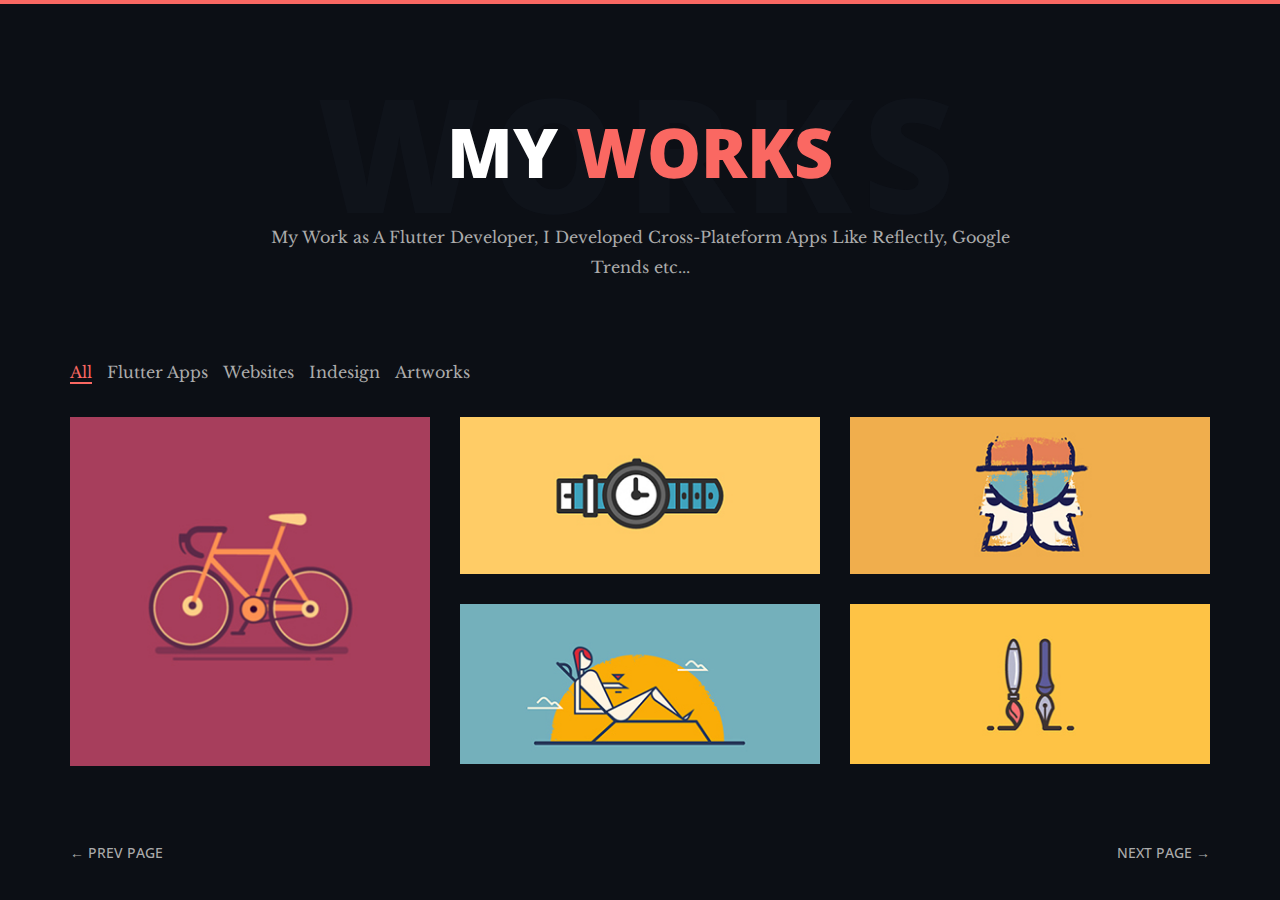
==== works.html @ e69637b8 "First Commit" ====
<!DOCTYPE html>
<html class="no-js" lang="">
  <head>
    <!-- meta charset -->
    <meta charset="utf-8" />
    <!-- site title -->
    <title>Huzaifa Kathi Portfolio</title>
    <!-- meta description -->
    <meta name="description" content="" />
    <!-- mobile viwport meta -->
    <meta name="viewport" content="width=device-width, initial-scale=1" />
    <!-- fevicon -->
    <link rel="shortcut icon" type="image/x-icon" href="favicon.ico" />

    <!-- ================================
        CSS Files
        ================================= -->
    <link
      href="https://fonts.googleapis.com/css?family=Libre+Baskerville:400,400i|Open+Sans:400,600,700,800"
      rel="stylesheet"
    />
    <link rel="stylesheet" href="css/themefisher-fonts.min.css" />
    <link rel="stylesheet" href="css/owl.carousel.min.css" />
    <link rel="stylesheet" href="css/bootstrap.min.css" />
    <link rel="stylesheet" href="css/main.css" />
    <link rel="stylesheet" href="css/dark.css" />
    <link id="color-changer" rel="stylesheet" href="css/colors/color-0.css" />
  </head>

  <body class="dark">
    <div class="preloader">
      <div class="loading-mask"></div>
      <div class="loading-mask"></div>
      <div class="loading-mask"></div>
      <div class="loading-mask"></div>
      <div class="loading-mask"></div>
    </div>

    <div class="preview-wrapper">
      <div class="switcher-body">
        <h4>Choose Color:</h4>
        <ul class="color-options list-none">
          <li class="c0" data-color="color-0" title="Default">Default</li>
          <li class="c1" data-color="color-1" title="Red">Red</li>
          <li class="c2" data-color="color-2" title="Green">Green</li>
          <li class="c3" data-color="color-3" title="Blue">Blue</li>
        </ul>
      </div>
    </div>

    <main class="site-wrapper">
      <div class="pt-table">
        <div class="pt-tablecell page-works relative">
          <!-- .close -->

          <!-- /.close -->

          <div class="container">
            <div class="row">
              <div
                class="
                  col-xs-12 col-md-offset-1 col-md-10 col-lg-offset-2 col-lg-8
                "
              >
                <div class="page-title text-center">
                  <h2>
                    My <span class="primary">works</span>
                    <span class="title-bg">works</span>
                  </h2>
                  <p>
                    My Work as A Flutter Developer, I Developed Cross-Plateform
                    Apps Like Reflectly, Google Trends etc...
                  </p>
                </div>
              </div>
            </div>
            <!-- /.row -->

            <div class="row">
              <div class="col-xs-12">
                <ul class="filter list-inline">
                  <li><a href="#" class="active" data-filter="*">All</a></li>
                  <li><a href="#" data-filter=".Photoshop">Flutter Apps</a></li>
                  <li>
                    <a href="#" data-filter=".Illustrator">Websites</a>
                  </li>
                  <li><a href="#" data-filter=".Indesign">Indesign</a></li>
                  <li><a href="#" data-filter=".Artworks">Artworks</a></li>
                </ul>
              </div>
            </div>

            <div class="row isotope-gutter">
              <div class="col-xs-12 col-sm-6 col-md-4 Photoshop Illustrator">
                <figure class="works-item">
                  <img src="img/works/1.jpg" alt="" />
                  <div class="overlay"></div>
                  <figcaption class="works-inner">
                    <h4>Project Name</h4>
                    <p>Illustration, Digital Art</p>
                  </figcaption>
                </figure>
              </div>
              <div class="col-xs-12 col-sm-6 col-md-4 Illustrator">
                <figure class="works-item">
                  <img src="img/works/2.jpg" alt="" />
                  <div class="overlay"></div>
                  <figcaption class="works-inner">
                    <h4>Project Name</h4>
                    <p>Illustration, Digital Art</p>
                  </figcaption>
                </figure>
              </div>
              <div class="col-xs-12 col-sm-6 col-md-4 Indesign Photoshop">
                <figure class="works-item">
                  <img src="img/works/3.jpg" alt="" />
                  <div class="overlay"></div>
                  <figcaption class="works-inner">
                    <h4>Project Name</h4>
                    <p>Illustration, Digital Art</p>
                  </figcaption>
                </figure>
              </div>
              <div class="col-xs-12 col-sm-6 col-md-4 Artworks Illustrator">
                <figure class="works-item">
                  <img src="img/works/4.jpg" alt="" />
                  <div class="overlay"></div>
                  <figcaption class="works-inner">
                    <h4>Project Name</h4>
                    <p>Illustration, Digital Art</p>
                  </figcaption>
                </figure>
              </div>
              <div class="col-xs-12 col-sm-6 col-md-4 Photoshop">
                <figure class="works-item">
                  <img src="img/works/5.jpg" alt="" />
                  <div class="overlay"></div>
                  <figcaption class="works-inner">
                    <h4>Project Name</h4>
                    <p>Illustration, Digital Art</p>
                  </figcaption>
                </figure>
              </div>
            </div>
            <!-- /.row -->
          </div>
          <!-- /.container -->

          <nav class="page-nav clear">
            <div class="container">
              <div class="flex flex-middle space-between">
                <span class="prev-page"
                  ><a href="resume.html" class="link">&larr; Prev Page</a></span
                >

                <span class="next-page"
                  ><a href="team.html" class="link"
                    >Next Page &rarr;</a
                  ></span
                >
              </div>
            </div>
            <!-- /.page-nav -->
          </nav>
          <!-- /.container -->
        </div>
        <!-- /.pt-tablecell -->
      </div>
      <!-- /.pt-table -->
    </main>
    <!-- /.site-wrapper -->

    <!-- ================================
        JavaScript Libraries
        ================================= -->
    <script src="js/vendor/jquery-2.2.4.min.js"></script>
    <script src="js/vendor/bootstrap.min.js"></script>
    <script src="js/jquery.easing.min.js"></script>
    <script src="js/isotope.pkgd.min.js"></script>
    <script src="js/jquery.nicescroll.min.js"></script>
    <script src="js/owl.carousel.min.js"></script>
    <script src="js/jquery-validation.min.js"></script>
    <script src="js/form.min.js"></script>
    <script src="js/main.js"></script>
  </body>
</html>
---- css/themefisher-fonts.min.css ----
@font-face {
  font-family: 'themefisher-font';
  src:  url('../fonts/themefisher-font.eot?ug5hnh');
  src:  url('../fonts/themefisher-font.eot?ug5hnh#iefix') format('embedded-opentype'),
    url('../fonts/themefisher-font.ttf?ug5hnh') format('truetype'),
    url('../fonts/themefisher-font.woff?ug5hnh') format('woff'),
    url('../fonts/themefisher-font.svg?ug5hnh#themefisher-font') format('svg');
  font-weight: normal;
  font-style: normal;
}

[class^="tf-"], [class*=" tf-"] {
  /* use !important to prevent issues with browser extensions that change fonts */
  font-family: 'themefisher-font' !important;
  speak: none;
  font-style: normal;
  font-weight: normal;
  font-variant: normal;
  text-transform: none;
  line-height: 1;

  /* Better Font Rendering =========== */
  -webkit-font-smoothing: antialiased;
  -moz-osx-font-smoothing: grayscale;
}

.tf-ion-alert-circled:before {
  content: "\f100";
}
.tf-ion-alert:before {
  content: "\f101";
}
.tf-ion-android-add-circle:before {
  content: "\f359";
}
.tf-ion-android-add:before {
  content: "\f2c7";
}
.tf-ion-android-alarm-clock:before {
  content: "\f35a";
}
.tf-ion-android-alert:before {
  content: "\f35b";
}
.tf-ion-android-apps:before {
  content: "\f35c";
}
.tf-ion-android-archive:before {
  content: "\f2c9";
}
.tf-ion-android-arrow-back:before {
  content: "\f2ca";
}
.tf-ion-android-arrow-down:before {
  content: "\f35d";
}
.tf-ion-android-arrow-dropdown-circle:before {
  content: "\f35e";
}
.tf-ion-android-arrow-dropdown:before {
  content: "\f35f";
}
.tf-ion-android-arrow-dropleft-circle:before {
  content: "\f360";
}
.tf-ion-android-arrow-dropleft:before {
  content: "\f361";
}
.tf-ion-android-arrow-dropright-circle:before {
  content: "\f362";
}
.tf-ion-android-arrow-dropright:before {
  content: "\f363";
}
.tf-ion-android-arrow-dropup-circle:before {
  content: "\f364";
}
.tf-ion-android-arrow-dropup:before {
  content: "\f365";
}
.tf-ion-android-arrow-forward:before {
  content: "\f30f";
}
.tf-ion-android-arrow-up:before {
  content: "\f366";
}
.tf-ion-android-attach:before {
  content: "\f367";
}
.tf-ion-android-bar:before {
  content: "\f368";
}
.tf-ion-android-bicycle:before {
  content: "\f369";
}
.tf-ion-android-boat:before {
  content: "\f36a";
}
.tf-ion-android-bookmark:before {
  content: "\f36b";
}
.tf-ion-android-bulb:before {
  content: "\f36c";
}
.tf-ion-android-bus:before {
  content: "\f36d";
}
.tf-ion-android-calendar:before {
  content: "\f2d1";
}
.tf-ion-android-call:before {
  content: "\f2d2";
}
.tf-ion-android-camera:before {
  content: "\f2d3";
}
.tf-ion-android-cancel:before {
  content: "\f36e";
}
.tf-ion-android-car:before {
  content: "\f36f";
}
.tf-ion-android-cart:before {
  content: "\f370";
}
.tf-ion-android-chat:before {
  content: "\f2d4";
}
.tf-ion-android-checkbox-blank:before {
  content: "\f371";
}
.tf-ion-android-checkbox-outline-blank:before {
  content: "\f372";
}
.tf-ion-android-checkbox-outline:before {
  content: "\f373";
}
.tf-ion-android-checkbox:before {
  content: "\f374";
}
.tf-ion-android-checkmark-circle:before {
  content: "\f375";
}
.tf-ion-android-clipboard:before {
  content: "\f376";
}
.tf-ion-android-close:before {
  content: "\f2d7";
}
.tf-ion-android-cloud-circle:before {
  content: "\f377";
}
.tf-ion-android-cloud-done:before {
  content: "\f378";
}
.tf-ion-android-cloud-outline:before {
  content: "\f379";
}
.tf-ion-android-cloud:before {
  content: "\f37a";
}
.tf-ion-android-color-palette:before {
  content: "\f37b";
}
.tf-ion-android-compass:before {
  content: "\f37c";
}
.tf-ion-android-contact:before {
  content: "\f2d8";
}
.tf-ion-android-contacts:before {
  content: "\f2d9";
}
.tf-ion-android-contract:before {
  content: "\f37d";
}
.tf-ion-android-create:before {
  content: "\f37e";
}
.tf-ion-android-delete:before {
  content: "\f37f";
}
.tf-ion-android-desktop:before {
  content: "\f380";
}
.tf-ion-android-document:before {
  content: "\f381";
}
.tf-ion-android-done-all:before {
  content: "\f382";
}
.tf-ion-android-done:before {
  content: "\f383";
}
.tf-ion-android-download:before {
  content: "\f2dd";
}
.tf-ion-android-drafts:before {
  content: "\f384";
}
.tf-ion-android-exit:before {
  content: "\f385";
}
.tf-ion-android-expand:before {
  content: "\f386";
}
.tf-ion-android-favorite-outline:before {
  content: "\f387";
}
.tf-ion-android-favorite:before {
  content: "\f388";
}
.tf-ion-android-film:before {
  content: "\f389";
}
.tf-ion-android-folder-open:before {
  content: "\f38a";
}
.tf-ion-android-folder:before {
  content: "\f2e0";
}
.tf-ion-android-funnel:before {
  content: "\f38b";
}
.tf-ion-android-globe:before {
  content: "\f38c";
}
.tf-ion-android-hand:before {
  content: "\f2e3";
}
.tf-ion-android-hangout:before {
  content: "\f38d";
}
.tf-ion-android-happy:before {
  content: "\f38e";
}
.tf-ion-android-home:before {
  content: "\f38f";
}
.tf-ion-android-image:before {
  content: "\f2e4";
}
.tf-ion-android-laptop:before {
  content: "\f390";
}
.tf-ion-android-list:before {
  content: "\f391";
}
.tf-ion-android-locate:before {
  content: "\f2e9";
}
.tf-ion-android-lock:before {
  content: "\f392";
}
.tf-ion-android-mail:before {
  content: "\f2eb";
}
.tf-ion-android-map:before {
  content: "\f393";
}
.tf-ion-android-menu:before {
  content: "\f394";
}
.tf-ion-android-microphone-off:before {
  content: "\f395";
}
.tf-ion-android-microphone:before {
  content: "\f2ec";
}
.tf-ion-android-more-horizontal:before {
  content: "\f396";
}
.tf-ion-android-more-vertical:before {
  content: "\f397";
}
.tf-ion-android-navigate:before {
  content: "\f398";
}
.tf-ion-android-notifications-none:before {
  content: "\f399";
}
.tf-ion-android-notifications-off:before {
  content: "\f39a";
}
.tf-ion-android-notifications:before {
  content: "\f39b";
}
.tf-ion-android-open:before {
  content: "\f39c";
}
.tf-ion-android-options:before {
  content: "\f39d";
}
.tf-ion-android-people:before {
  content: "\f39e";
}
.tf-ion-android-person-add:before {
  content: "\f39f";
}
.tf-ion-android-person:before {
  content: "\f3a0";
}
.tf-ion-android-phone-landscape:before {
  content: "\f3a1";
}
.tf-ion-android-phone-portrait:before {
  content: "\f3a2";
}
.tf-ion-android-pin:before {
  content: "\f3a3";
}
.tf-ion-android-plane:before {
  content: "\f3a4";
}
.tf-ion-android-playstore:before {
  content: "\f2f0";
}
.tf-ion-android-print:before {
  content: "\f3a5";
}
.tf-ion-android-radio-button-off:before {
  content: "\f3a6";
}
.tf-ion-android-radio-button-on:before {
  content: "\f3a7";
}
.tf-ion-android-refresh:before {
  content: "\f3a8";
}
.tf-ion-android-remove-circle:before {
  content: "\f3a9";
}
.tf-ion-android-remove:before {
  content: "\f2f4";
}
.tf-ion-android-restaurant:before {
  content: "\f3aa";
}
.tf-ion-android-sad:before {
  content: "\f3ab";
}
.tf-ion-android-search:before {
  content: "\f2f5";
}
.tf-ion-android-send:before {
  content: "\f2f6";
}
.tf-ion-android-settings:before {
  content: "\f2f7";
}
.tf-ion-android-share-alt:before {
  content: "\f3ac";
}
.tf-ion-android-share:before {
  content: "\f2f8";
}
.tf-ion-android-star-half:before {
  content: "\f3ad";
}
.tf-ion-android-star-outline:before {
  content: "\f3ae";
}
.tf-ion-android-star:before {
  content: "\f2fc";
}
.tf-ion-android-stopwatch:before {
  content: "\f2fd";
}
.tf-ion-android-subway:before {
  content: "\f3af";
}
.tf-ion-android-sunny:before {
  content: "\f3b0";
}
.tf-ion-android-sync:before {
  content: "\f3b1";
}
.tf-ion-android-textsms:before {
  content: "\f3b2";
}
.tf-ion-android-time:before {
  content: "\f3b3";
}
.tf-ion-android-train:before {
  content: "\f3b4";
}
.tf-ion-android-unlock:before {
  content: "\f3b5";
}
.tf-ion-android-upload:before {
  content: "\f3b6";
}
.tf-ion-android-volume-down:before {
  content: "\f3b7";
}
.tf-ion-android-volume-mute:before {
  content: "\f3b8";
}
.tf-ion-android-volume-off:before {
  content: "\f3b9";
}
.tf-ion-android-volume-up:before {
  content: "\f3ba";
}
.tf-ion-android-walk:before {
  content: "\f3bb";
}
.tf-ion-android-warning:before {
  content: "\f3bc";
}
.tf-ion-android-watch:before {
  content: "\f3bd";
}
.tf-ion-android-wifi:before {
  content: "\f305";
}
.tf-ion-aperture:before {
  content: "\f313";
}
.tf-ion-archive:before {
  content: "\f102";
}
.tf-ion-arrow-down-a:before {
  content: "\f103";
}
.tf-ion-arrow-down-b:before {
  content: "\f104";
}
.tf-ion-arrow-down-c:before {
  content: "\f105";
}
.tf-ion-arrow-expand:before {
  content: "\f25e";
}
.tf-ion-arrow-graph-down-left:before {
  content: "\f25f";
}
.tf-ion-arrow-graph-down-right:before {
  content: "\f260";
}
.tf-ion-arrow-graph-up-left:before {
  content: "\f261";
}
.tf-ion-arrow-graph-up-right:before {
  content: "\f262";
}
.tf-ion-arrow-left-a:before {
  content: "\f106";
}
.tf-ion-arrow-left-b:before {
  content: "\f107";
}
.tf-ion-arrow-left-c:before {
  content: "\f108";
}
.tf-ion-arrow-move:before {
  content: "\f263";
}
.tf-ion-arrow-resize:before {
  content: "\f264";
}
.tf-ion-arrow-return-left:before {
  content: "\f265";
}
.tf-ion-arrow-return-right:before {
  content: "\f266";
}
.tf-ion-arrow-right-a:before {
  content: "\f109";
}
.tf-ion-arrow-right-b:before {
  content: "\f10a";
}
.tf-ion-arrow-right-c:before {
  content: "\f10b";
}
.tf-ion-arrow-shrink:before {
  content: "\f267";
}
.tf-ion-arrow-swap:before {
  content: "\f268";
}
.tf-ion-arrow-up-a:before {
  content: "\f10c";
}
.tf-ion-arrow-up-b:before {
  content: "\f10d";
}
.tf-ion-arrow-up-c:before {
  content: "\f10e";
}
.tf-ion-asterisk:before {
  content: "\f314";
}
.tf-ion-at:before {
  content: "\f10f";
}
.tf-ion-backspace-outline:before {
  content: "\f3be";
}
.tf-ion-backspace:before {
  content: "\f3bf";
}
.tf-ion-bag:before {
  content: "\f110";
}
.tf-ion-battery-charging:before {
  content: "\f111";
}
.tf-ion-battery-empty:before {
  content: "\f112";
}
.tf-ion-battery-full:before {
  content: "\f113";
}
.tf-ion-battery-half:before {
  content: "\f114";
}
.tf-ion-battery-low:before {
  content: "\f115";
}
.tf-ion-beaker:before {
  content: "\f269";
}
.tf-ion-beer:before {
  content: "\f26a";
}
.tf-ion-bluetooth:before {
  content: "\f116";
}
.tf-ion-bonfire:before {
  content: "\f315";
}
.tf-ion-bookmark:before {
  content: "\f26b";
}
.tf-ion-bowtie:before {
  content: "\f3c0";
}
.tf-ion-briefcase:before {
  content: "\f26c";
}
.tf-ion-bug:before {
  content: "\f2be";
}
.tf-ion-calculator:before {
  content: "\f26d";
}
.tf-ion-calendar:before {
  content: "\f117";
}
.tf-ion-camera:before {
  content: "\f118";
}
.tf-ion-card:before {
  content: "\f119";
}
.tf-ion-cash:before {
  content: "\f316";
}
.tf-ion-chatbox-working:before {
  content: "\f11a";
}
.tf-ion-chatbox:before {
  content: "\f11b";
}
.tf-ion-chatboxes:before {
  content: "\f11c";
}
.tf-ion-chatbubble-working:before {
  content: "\f11d";
}
.tf-ion-chatbubble:before {
  content: "\f11e";
}
.tf-ion-chatbubbles:before {
  content: "\f11f";
}
.tf-ion-checkmark-circled:before {
  content: "\f120";
}
.tf-ion-checkmark-round:before {
  content: "\f121";
}
.tf-ion-checkmark:before {
  content: "\f122";
}
.tf-ion-chevron-down:before {
  content: "\f123";
}
.tf-ion-chevron-left:before {
  content: "\f124";
}
.tf-ion-chevron-right:before {
  content: "\f125";
}
.tf-ion-chevron-up:before {
  content: "\f126";
}
.tf-ion-clipboard:before {
  content: "\f127";
}
.tf-ion-clock:before {
  content: "\f26e";
}
.tf-ion-close-circled:before {
  content: "\f128";
}
.tf-ion-close-round:before {
  content: "\f129";
}
.tf-ion-close:before {
  content: "\f12a";
}
.tf-ion-closed-captioning:before {
  content: "\f317";
}
.tf-ion-cloud:before {
  content: "\f12b";
}
.tf-ion-code-download:before {
  content: "\f26f";
}
.tf-ion-code-working:before {
  content: "\f270";
}
.tf-ion-code:before {
  content: "\f271";
}
.tf-ion-coffee:before {
  content: "\f272";
}
.tf-ion-compass:before {
  content: "\f273";
}
.tf-ion-compose:before {
  content: "\f12c";
}
.tf-ion-connection-bars:before {
  content: "\f274";
}
.tf-ion-contrast:before {
  content: "\f275";
}
.tf-ion-crop:before {
  content: "\f3c1";
}
.tf-ion-cube:before {
  content: "\f318";
}
.tf-ion-disc:before {
  content: "\f12d";
}
.tf-ion-document-text:before {
  content: "\f12e";
}
.tf-ion-document:before {
  content: "\f12f";
}
.tf-ion-drag:before {
  content: "\f130";
}
.tf-ion-earth:before {
  content: "\f276";
}
.tf-ion-easel:before {
  content: "\f3c2";
}
.tf-ion-edit:before {
  content: "\f2bf";
}
.tf-ion-egg:before {
  content: "\f277";
}
.tf-ion-eject:before {
  content: "\f131";
}
.tf-ion-email-unread:before {
  content: "\f3c3";
}
.tf-ion-email:before {
  content: "\f132";
}
.tf-ion-erlenmeyer-flask-bubbles:before {
  content: "\f3c4";
}
.tf-ion-erlenmeyer-flask:before {
  content: "\f3c5";
}
.tf-ion-eye-disabled:before {
  content: "\f306";
}
.tf-ion-eye:before {
  content: "\f133";
}
.tf-ion-female:before {
  content: "\f278";
}
.tf-ion-filing:before {
  content: "\f134";
}
.tf-ion-film-marker:before {
  content: "\f135";
}
.tf-ion-fireball:before {
  content: "\f319";
}
.tf-ion-flag:before {
  content: "\f279";
}
.tf-ion-flame:before {
  content: "\f31a";
}
.tf-ion-flash-off:before {
  content: "\f136";
}
.tf-ion-flash:before {
  content: "\f137";
}
.tf-ion-folder:before {
  content: "\f139";
}
.tf-ion-fork-repo:before {
  content: "\f2c0";
}
.tf-ion-fork:before {
  content: "\f27a";
}
.tf-ion-forward:before {
  content: "\f13a";
}
.tf-ion-funnel:before {
  content: "\f31b";
}
.tf-ion-gear-a:before {
  content: "\f13d";
}
.tf-ion-gear-b:before {
  content: "\f13e";
}
.tf-ion-grid:before {
  content: "\f13f";
}
.tf-ion-hammer:before {
  content: "\f27b";
}
.tf-ion-happy-outline:before {
  content: "\f3c6";
}
.tf-ion-happy:before {
  content: "\f31c";
}
.tf-ion-headphone:before {
  content: "\f140";
}
.tf-ion-heart-broken:before {
  content: "\f31d";
}
.tf-ion-heart:before {
  content: "\f141";
}
.tf-ion-help-buoy:before {
  content: "\f27c";
}
.tf-ion-help-circled:before {
  content: "\f142";
}
.tf-ion-help:before {
  content: "\f143";
}
.tf-ion-home:before {
  content: "\f144";
}
.tf-ion-icecream:before {
  content: "\f27d";
}
.tf-ion-image:before {
  content: "\f147";
}
.tf-ion-images:before {
  content: "\f148";
}
.tf-ion-information-circled:before {
  content: "\f149";
}
.tf-ion-information:before {
  content: "\f14a";
}
.tf-ion-ionic:before {
  content: "\f14b";
}
.tf-ion-ios-alarm-outline:before {
  content: "\f3c7";
}
.tf-ion-ios-alarm:before {
  content: "\f3c8";
}
.tf-ion-ios-albums-outline:before {
  content: "\f3c9";
}
.tf-ion-ios-albums:before {
  content: "\f3ca";
}
.tf-ion-ios-americanfootball-outline:before {
  content: "\f3cb";
}
.tf-ion-ios-americanfootball:before {
  content: "\f3cc";
}
.tf-ion-ios-analytics-outline:before {
  content: "\f3cd";
}
.tf-ion-ios-analytics:before {
  content: "\f3ce";
}
.tf-ion-ios-arrow-back:before {
  content: "\f3cf";
}
.tf-ion-ios-arrow-down:before {
  content: "\f3d0";
}
.tf-ion-ios-arrow-forward:before {
  content: "\f3d1";
}
.tf-ion-ios-arrow-left:before {
  content: "\f3d2";
}
.tf-ion-ios-arrow-right:before {
  content: "\f3d3";
}
.tf-ion-ios-arrow-thin-down:before {
  content: "\f3d4";
}
.tf-ion-ios-arrow-thin-left:before {
  content: "\f3d5";
}
.tf-ion-ios-arrow-thin-right:before {
  content: "\f3d6";
}
.tf-ion-ios-arrow-thin-up:before {
  content: "\f3d7";
}
.tf-ion-ios-arrow-up:before {
  content: "\f3d8";
}
.tf-ion-ios-at-outline:before {
  content: "\f3d9";
}
.tf-ion-ios-at:before {
  content: "\f3da";
}
.tf-ion-ios-barcode-outline:before {
  content: "\f3db";
}
.tf-ion-ios-barcode:before {
  content: "\f3dc";
}
.tf-ion-ios-baseball-outline:before {
  content: "\f3dd";
}
.tf-ion-ios-baseball:before {
  content: "\f3de";
}
.tf-ion-ios-basketball-outline:before {
  content: "\f3df";
}
.tf-ion-ios-basketball:before {
  content: "\f3e0";
}
.tf-ion-ios-bell-outline:before {
  content: "\f3e1";
}
.tf-ion-ios-bell:before {
  content: "\f3e2";
}
.tf-ion-ios-body-outline:before {
  content: "\f3e3";
}
.tf-ion-ios-body:before {
  content: "\f3e4";
}
.tf-ion-ios-bolt-outline:before {
  content: "\f3e5";
}
.tf-ion-ios-bolt:before {
  content: "\f3e6";
}
.tf-ion-ios-book-outline:before {
  content: "\f3e7";
}
.tf-ion-ios-book:before {
  content: "\f3e8";
}
.tf-ion-ios-bookmarks-outline:before {
  content: "\f3e9";
}
.tf-ion-ios-bookmarks:before {
  content: "\f3ea";
}
.tf-ion-ios-box-outline:before {
  content: "\f3eb";
}
.tf-ion-ios-box:before {
  content: "\f3ec";
}
.tf-ion-ios-briefcase-outline:before {
  content: "\f3ed";
}
.tf-ion-ios-briefcase:before {
  content: "\f3ee";
}
.tf-ion-ios-browsers-outline:before {
  content: "\f3ef";
}
.tf-ion-ios-browsers:before {
  content: "\f3f0";
}
.tf-ion-ios-calculator-outline:before {
  content: "\f3f1";
}
.tf-ion-ios-calculator:before {
  content: "\f3f2";
}
.tf-ion-ios-calendar-outline:before {
  content: "\f3f3";
}
.tf-ion-ios-calendar:before {
  content: "\f3f4";
}
.tf-ion-ios-camera-outline:before {
  content: "\f3f5";
}
.tf-ion-ios-camera:before {
  content: "\f3f6";
}
.tf-ion-ios-cart-outline:before {
  content: "\f3f7";
}
.tf-ion-ios-cart:before {
  content: "\f3f8";
}
.tf-ion-ios-chatboxes-outline:before {
  content: "\f3f9";
}
.tf-ion-ios-chatboxes:before {
  content: "\f3fa";
}
.tf-ion-ios-chatbubble-outline:before {
  content: "\f3fb";
}
.tf-ion-ios-chatbubble:before {
  content: "\f3fc";
}
.tf-ion-ios-checkmark-empty:before {
  content: "\f3fd";
}
.tf-ion-ios-checkmark-outline:before {
  content: "\f3fe";
}
.tf-ion-ios-checkmark:before {
  content: "\f3ff";
}
.tf-ion-ios-circle-filled:before {
  content: "\f400";
}
.tf-ion-ios-circle-outline:before {
  content: "\f401";
}
.tf-ion-ios-clock-outline:before {
  content: "\f402";
}
.tf-ion-ios-clock:before {
  content: "\f403";
}
.tf-ion-ios-close-empty:before {
  content: "\f404";
}
.tf-ion-ios-close-outline:before {
  content: "\f405";
}
.tf-ion-ios-close:before {
  content: "\f406";
}
.tf-ion-ios-cloud-download-outline:before {
  content: "\f407";
}
.tf-ion-ios-cloud-download:before {
  content: "\f408";
}
.tf-ion-ios-cloud-outline:before {
  content: "\f409";
}
.tf-ion-ios-cloud-upload-outline:before {
  content: "\f40a";
}
.tf-ion-ios-cloud-upload:before {
  content: "\f40b";
}
.tf-ion-ios-cloud:before {
  content: "\f40c";
}
.tf-ion-ios-cloudy-night-outline:before {
  content: "\f40d";
}
.tf-ion-ios-cloudy-night:before {
  content: "\f40e";
}
.tf-ion-ios-cloudy-outline:before {
  content: "\f40f";
}
.tf-ion-ios-cloudy:before {
  content: "\f410";
}
.tf-ion-ios-cog-outline:before {
  content: "\f411";
}
.tf-ion-ios-cog:before {
  content: "\f412";
}
.tf-ion-ios-color-filter-outline:before {
  content: "\f413";
}
.tf-ion-ios-color-filter:before {
  content: "\f414";
}
.tf-ion-ios-color-wand-outline:before {
  content: "\f415";
}
.tf-ion-ios-color-wand:before {
  content: "\f416";
}
.tf-ion-ios-compose-outline:before {
  content: "\f417";
}
.tf-ion-ios-compose:before {
  content: "\f418";
}
.tf-ion-ios-contact-outline:before {
  content: "\f419";
}
.tf-ion-ios-contact:before {
  content: "\f41a";
}
.tf-ion-ios-copy-outline:before {
  content: "\f41b";
}
.tf-ion-ios-copy:before {
  content: "\f41c";
}
.tf-ion-ios-crop-strong:before {
  content: "\f41d";
}
.tf-ion-ios-crop:before {
  content: "\f41e";
}
.tf-ion-ios-download-outline:before {
  content: "\f41f";
}
.tf-ion-ios-download:before {
  content: "\f420";
}
.tf-ion-ios-drag:before {
  content: "\f421";
}
.tf-ion-ios-email-outline:before {
  content: "\f422";
}
.tf-ion-ios-email:before {
  content: "\f423";
}
.tf-ion-ios-eye-outline:before {
  content: "\f424";
}
.tf-ion-ios-eye:before {
  content: "\f425";
}
.tf-ion-ios-fastforward-outline:before {
  content: "\f426";
}
.tf-ion-ios-fastforward:before {
  content: "\f427";
}
.tf-ion-ios-filing-outline:before {
  content: "\f428";
}
.tf-ion-ios-filing:before {
  content: "\f429";
}
.tf-ion-ios-film-outline:before {
  content: "\f42a";
}
.tf-ion-ios-film:before {
  content: "\f42b";
}
.tf-ion-ios-flag-outline:before {
  content: "\f42c";
}
.tf-ion-ios-flag:before {
  content: "\f42d";
}
.tf-ion-ios-flame-outline:before {
  content: "\f42e";
}
.tf-ion-ios-flame:before {
  content: "\f42f";
}
.tf-ion-ios-flask-outline:before {
  content: "\f430";
}
.tf-ion-ios-flask:before {
  content: "\f431";
}
.tf-ion-ios-flower-outline:before {
  content: "\f432";
}
.tf-ion-ios-flower:before {
  content: "\f433";
}
.tf-ion-ios-folder-outline:before {
  content: "\f434";
}
.tf-ion-ios-folder:before {
  content: "\f435";
}
.tf-ion-ios-football-outline:before {
  content: "\f436";
}
.tf-ion-ios-football:before {
  content: "\f437";
}
.tf-ion-ios-game-controller-a-outline:before {
  content: "\f438";
}
.tf-ion-ios-game-controller-a:before {
  content: "\f439";
}
.tf-ion-ios-game-controller-b-outline:before {
  content: "\f43a";
}
.tf-ion-ios-game-controller-b:before {
  content: "\f43b";
}
.tf-ion-ios-gear-outline:before {
  content: "\f43c";
}
.tf-ion-ios-gear:before {
  content: "\f43d";
}
.tf-ion-ios-glasses-outline:before {
  content: "\f43e";
}
.tf-ion-ios-glasses:before {
  content: "\f43f";
}
.tf-ion-ios-grid-view-outline:before {
  content: "\f440";
}
.tf-ion-ios-grid-view:before {
  content: "\f441";
}
.tf-ion-ios-heart-outline:before {
  content: "\f442";
}
.tf-ion-ios-heart:before {
  content: "\f443";
}
.tf-ion-ios-help-empty:before {
  content: "\f444";
}
.tf-ion-ios-help-outline:before {
  content: "\f445";
}
.tf-ion-ios-help:before {
  content: "\f446";
}
.tf-ion-ios-home-outline:before {
  content: "\f447";
}
.tf-ion-ios-home:before {
  content: "\f448";
}
.tf-ion-ios-infinite-outline:before {
  content: "\f449";
}
.tf-ion-ios-infinite:before {
  content: "\f44a";
}
.tf-ion-ios-information-empty:before {
  content: "\f44b";
}
.tf-ion-ios-information-outline:before {
  content: "\f44c";
}
.tf-ion-ios-information:before {
  content: "\f44d";
}
.tf-ion-ios-ionic-outline:before {
  content: "\f44e";
}
.tf-ion-ios-keypad-outline:before {
  content: "\f44f";
}
.tf-ion-ios-keypad:before {
  content: "\f450";
}
.tf-ion-ios-lightbulb-outline:before {
  content: "\f451";
}
.tf-ion-ios-lightbulb:before {
  content: "\f452";
}
.tf-ion-ios-list-outline:before {
  content: "\f453";
}
.tf-ion-ios-list:before {
  content: "\f454";
}
.tf-ion-ios-location-outline:before {
  content: "\f455";
}
.tf-ion-ios-location:before {
  content: "\f456";
}
.tf-ion-ios-locked-outline:before {
  content: "\f457";
}
.tf-ion-ios-locked:before {
  content: "\f458";
}
.tf-ion-ios-loop-strong:before {
  content: "\f459";
}
.tf-ion-ios-loop:before {
  content: "\f45a";
}
.tf-ion-ios-medical-outline:before {
  content: "\f45b";
}
.tf-ion-ios-medical:before {
  content: "\f45c";
}
.tf-ion-ios-medkit-outline:before {
  content: "\f45d";
}
.tf-ion-ios-medkit:before {
  content: "\f45e";
}
.tf-ion-ios-mic-off:before {
  content: "\f45f";
}
.tf-ion-ios-mic-outline:before {
  content: "\f460";
}
.tf-ion-ios-mic:before {
  content: "\f461";
}
.tf-ion-ios-minus-empty:before {
  content: "\f462";
}
.tf-ion-ios-minus-outline:before {
  content: "\f463";
}
.tf-ion-ios-minus:before {
  content: "\f464";
}
.tf-ion-ios-monitor-outline:before {
  content: "\f465";
}
.tf-ion-ios-monitor:before {
  content: "\f466";
}
.tf-ion-ios-moon-outline:before {
  content: "\f467";
}
.tf-ion-ios-moon:before {
  content: "\f468";
}
.tf-ion-ios-more-outline:before {
  content: "\f469";
}
.tf-ion-ios-more:before {
  content: "\f46a";
}
.tf-ion-ios-musical-note:before {
  content: "\f46b";
}
.tf-ion-ios-musical-notes:before {
  content: "\f46c";
}
.tf-ion-ios-navigate-outline:before {
  content: "\f46d";
}
.tf-ion-ios-navigate:before {
  content: "\f46e";
}
.tf-ion-ios-nutrition-outline:before {
  content: "\f46f";
}
.tf-ion-ios-nutrition:before {
  content: "\f470";
}
.tf-ion-ios-paper-outline:before {
  content: "\f471";
}
.tf-ion-ios-paper:before {
  content: "\f472";
}
.tf-ion-ios-paperplane-outline:before {
  content: "\f473";
}
.tf-ion-ios-paperplane:before {
  content: "\f474";
}
.tf-ion-ios-partlysunny-outline:before {
  content: "\f475";
}
.tf-ion-ios-partlysunny:before {
  content: "\f476";
}
.tf-ion-ios-pause-outline:before {
  content: "\f477";
}
.tf-ion-ios-pause:before {
  content: "\f478";
}
.tf-ion-ios-paw-outline:before {
  content: "\f479";
}
.tf-ion-ios-paw:before {
  content: "\f47a";
}
.tf-ion-ios-people-outline:before {
  content: "\f47b";
}
.tf-ion-ios-people:before {
  content: "\f47c";
}
.tf-ion-ios-person-outline:before {
  content: "\f47d";
}
.tf-ion-ios-person:before {
  content: "\f47e";
}
.tf-ion-ios-personadd-outline:before {
  content: "\f47f";
}
.tf-ion-ios-personadd:before {
  content: "\f480";
}
.tf-ion-ios-photos-outline:before {
  content: "\f481";
}
.tf-ion-ios-photos:before {
  content: "\f482";
}
.tf-ion-ios-pie-outline:before {
  content: "\f483";
}
.tf-ion-ios-pie:before {
  content: "\f484";
}
.tf-ion-ios-pint-outline:before {
  content: "\f485";
}
.tf-ion-ios-pint:before {
  content: "\f486";
}
.tf-ion-ios-play-outline:before {
  content: "\f487";
}
.tf-ion-ios-play:before {
  content: "\f488";
}
.tf-ion-ios-plus-empty:before {
  content: "\f489";
}
.tf-ion-ios-plus-outline:before {
  content: "\f48a";
}
.tf-ion-ios-plus:before {
  content: "\f48b";
}
.tf-ion-ios-pricetag-outline:before {
  content: "\f48c";
}
.tf-ion-ios-pricetag:before {
  content: "\f48d";
}
.tf-ion-ios-pricetags-outline:before {
  content: "\f48e";
}
.tf-ion-ios-pricetags:before {
  content: "\f48f";
}
.tf-ion-ios-printer-outline:before {
  content: "\f490";
}
.tf-ion-ios-printer:before {
  content: "\f491";
}
.tf-ion-ios-pulse-strong:before {
  content: "\f492";
}
.tf-ion-ios-pulse:before {
  content: "\f493";
}
.tf-ion-ios-rainy-outline:before {
  content: "\f494";
}
.tf-ion-ios-rainy:before {
  content: "\f495";
}
.tf-ion-ios-recording-outline:before {
  content: "\f496";
}
.tf-ion-ios-recording:before {
  content: "\f497";
}
.tf-ion-ios-redo-outline:before {
  content: "\f498";
}
.tf-ion-ios-redo:before {
  content: "\f499";
}
.tf-ion-ios-refresh-empty:before {
  content: "\f49a";
}
.tf-ion-ios-refresh-outline:before {
  content: "\f49b";
}
.tf-ion-ios-refresh:before {
  content: "\f49c";
}
.tf-ion-ios-reload:before {
  content: "\f49d";
}
.tf-ion-ios-reverse-camera-outline:before {
  content: "\f49e";
}
.tf-ion-ios-reverse-camera:before {
  content: "\f49f";
}
.tf-ion-ios-rewind-outline:before {
  content: "\f4a0";
}
.tf-ion-ios-rewind:before {
  content: "\f4a1";
}
.tf-ion-ios-rose-outline:before {
  content: "\f4a2";
}
.tf-ion-ios-rose:before {
  content: "\f4a3";
}
.tf-ion-ios-search-strong:before {
  content: "\f4a4";
}
.tf-ion-ios-search:before {
  content: "\f4a5";
}
.tf-ion-ios-settings-strong:before {
  content: "\f4a6";
}
.tf-ion-ios-settings:before {
  content: "\f4a7";
}
.tf-ion-ios-shuffle-strong:before {
  content: "\f4a8";
}
.tf-ion-ios-shuffle:before {
  content: "\f4a9";
}
.tf-ion-ios-skipbackward-outline:before {
  content: "\f4aa";
}
.tf-ion-ios-skipbackward:before {
  content: "\f4ab";
}
.tf-ion-ios-skipforward-outline:before {
  content: "\f4ac";
}
.tf-ion-ios-skipforward:before {
  content: "\f4ad";
}
.tf-ion-ios-snowy:before {
  content: "\f4ae";
}
.tf-ion-ios-speedometer-outline:before {
  content: "\f4af";
}
.tf-ion-ios-speedometer:before {
  content: "\f4b0";
}
.tf-ion-ios-star-half:before {
  content: "\f4b1";
}
.tf-ion-ios-star-outline:before {
  content: "\f4b2";
}
.tf-ion-ios-star:before {
  content: "\f4b3";
}
.tf-ion-ios-stopwatch-outline:before {
  content: "\f4b4";
}
.tf-ion-ios-stopwatch:before {
  content: "\f4b5";
}
.tf-ion-ios-sunny-outline:before {
  content: "\f4b6";
}
.tf-ion-ios-sunny:before {
  content: "\f4b7";
}
.tf-ion-ios-telephone-outline:before {
  content: "\f4b8";
}
.tf-ion-ios-telephone:before {
  content: "\f4b9";
}
.tf-ion-ios-tennisball-outline:before {
  content: "\f4ba";
}
.tf-ion-ios-tennisball:before {
  content: "\f4bb";
}
.tf-ion-ios-thunderstorm-outline:before {
  content: "\f4bc";
}
.tf-ion-ios-thunderstorm:before {
  content: "\f4bd";
}
.tf-ion-ios-time-outline:before {
  content: "\f4be";
}
.tf-ion-ios-time:before {
  content: "\f4bf";
}
.tf-ion-ios-timer-outline:before {
  content: "\f4c0";
}
.tf-ion-ios-timer:before {
  content: "\f4c1";
}
.tf-ion-ios-toggle-outline:before {
  content: "\f4c2";
}
.tf-ion-ios-toggle:before {
  content: "\f4c3";
}
.tf-ion-ios-trash-outline:before {
  content: "\f4c4";
}
.tf-ion-ios-trash:before {
  content: "\f4c5";
}
.tf-ion-ios-undo-outline:before {
  content: "\f4c6";
}
.tf-ion-ios-undo:before {
  content: "\f4c7";
}
.tf-ion-ios-unlocked-outline:before {
  content: "\f4c8";
}
.tf-ion-ios-unlocked:before {
  content: "\f4c9";
}
.tf-ion-ios-upload-outline:before {
  content: "\f4ca";
}
.tf-ion-ios-upload:before {
  content: "\f4cb";
}
.tf-ion-ios-videocam-outline:before {
  content: "\f4cc";
}
.tf-ion-ios-videocam:before {
  content: "\f4cd";
}
.tf-ion-ios-volume-high:before {
  content: "\f4ce";
}
.tf-ion-ios-volume-low:before {
  content: "\f4cf";
}
.tf-ion-ios-wineglass-outline:before {
  content: "\f4d0";
}
.tf-ion-ios-wineglass:before {
  content: "\f4d1";
}
.tf-ion-ios-world-outline:before {
  content: "\f4d2";
}
.tf-ion-ios-world:before {
  content: "\f4d3";
}
.tf-ion-ipad:before {
  content: "\f1f9";
}
.tf-ion-iphone:before {
  content: "\f1fa";
}
.tf-ion-ipod:before {
  content: "\f1fb";
}
.tf-ion-jet:before {
  content: "\f295";
}
.tf-ion-key:before {
  content: "\f296";
}
.tf-ion-knife:before {
  content: "\f297";
}
.tf-ion-laptop:before {
  content: "\f1fc";
}
.tf-ion-leaf:before {
  content: "\f1fd";
}
.tf-ion-levels:before {
  content: "\f298";
}
.tf-ion-lightbulb:before {
  content: "\f299";
}
.tf-ion-link:before {
  content: "\f1fe";
}
.tf-ion-load-a:before {
  content: "\f29a";
}
.tf-ion-load-b:before {
  content: "\f29b";
}
.tf-ion-load-c:before {
  content: "\f29c";
}
.tf-ion-load-d:before {
  content: "\f29d";
}
.tf-ion-location:before {
  content: "\f1ff";
}
.tf-ion-lock-combination:before {
  content: "\f4d4";
}
.tf-ion-locked:before {
  content: "\f200";
}
.tf-ion-log-in:before {
  content: "\f29e";
}
.tf-ion-log-out:before {
  content: "\f29f";
}
.tf-ion-loop:before {
  content: "\f201";
}
.tf-ion-magnet:before {
  content: "\f2a0";
}
.tf-ion-male:before {
  content: "\f2a1";
}
.tf-ion-man:before {
  content: "\f202";
}
.tf-ion-map:before {
  content: "\f203";
}
.tf-ion-medkit:before {
  content: "\f2a2";
}
.tf-ion-merge:before {
  content: "\f33f";
}
.tf-ion-mic-a:before {
  content: "\f204";
}
.tf-ion-mic-b:before {
  content: "\f205";
}
.tf-ion-mic-c:before {
  content: "\f206";
}
.tf-ion-minus-circled:before {
  content: "\f207";
}
.tf-ion-minus-round:before {
  content: "\f208";
}
.tf-ion-minus:before {
  content: "\f209";
}
.tf-ion-model-s:before {
  content: "\f2c1";
}
.tf-ion-monitor:before {
  content: "\f20a";
}
.tf-ion-more:before {
  content: "\f20b";
}
.tf-ion-mouse:before {
  content: "\f340";
}
.tf-ion-music-note:before {
  content: "\f20c";
}
.tf-ion-navicon-round:before {
  content: "\f20d";
}
.tf-ion-navicon:before {
  content: "\f20e";
}
.tf-ion-navigate:before {
  content: "\f2a3";
}
.tf-ion-network:before {
  content: "\f341";
}
.tf-ion-no-smoking:before {
  content: "\f2c2";
}
.tf-ion-nuclear:before {
  content: "\f2a4";
}
.tf-ion-outlet:before {
  content: "\f342";
}
.tf-ion-paintbrush:before {
  content: "\f4d5";
}
.tf-ion-paintbucket:before {
  content: "\f4d6";
}
.tf-ion-paper-airplane:before {
  content: "\f2c3";
}
.tf-ion-paperclip:before {
  content: "\f20f";
}
.tf-ion-pause:before {
  content: "\f210";
}
.tf-ion-person-add:before {
  content: "\f211";
}
.tf-ion-person-stalker:before {
  content: "\f212";
}
.tf-ion-person:before {
  content: "\f213";
}
.tf-ion-pie-graph:before {
  content: "\f2a5";
}
.tf-ion-pin:before {
  content: "\f2a6";
}
.tf-ion-pinpoint:before {
  content: "\f2a7";
}
.tf-ion-pizza:before {
  content: "\f2a8";
}
.tf-ion-plane:before {
  content: "\f214";
}
.tf-ion-planet:before {
  content: "\f343";
}
.tf-ion-play:before {
  content: "\f215";
}
.tf-ion-playstation:before {
  content: "\f30a";
}
.tf-ion-plus-circled:before {
  content: "\f216";
}
.tf-ion-plus-round:before {
  content: "\f217";
}
.tf-ion-plus:before {
  content: "\f218";
}
.tf-ion-podium:before {
  content: "\f344";
}
.tf-ion-pound:before {
  content: "\f219";
}
.tf-ion-power:before {
  content: "\f2a9";
}
.tf-ion-pricetag:before {
  content: "\f2aa";
}
.tf-ion-pricetags:before {
  content: "\f2ab";
}
.tf-ion-printer:before {
  content: "\f21a";
}
.tf-ion-pull-request:before {
  content: "\f345";
}
.tf-ion-qr-scanner:before {
  content: "\f346";
}
.tf-ion-quote:before {
  content: "\f347";
}
.tf-ion-radio-waves:before {
  content: "\f2ac";
}
.tf-ion-record:before {
  content: "\f21b";
}
.tf-ion-refresh:before {
  content: "\f21c";
}
.tf-ion-reply-all:before {
  content: "\f21d";
}
.tf-ion-reply:before {
  content: "\f21e";
}
.tf-ion-ribbon-a:before {
  content: "\f348";
}
.tf-ion-ribbon-b:before {
  content: "\f349";
}
.tf-ion-sad-outline:before {
  content: "\f4d7";
}
.tf-ion-sad:before {
  content: "\f34a";
}
.tf-ion-scissors:before {
  content: "\f34b";
}
.tf-ion-search:before {
  content: "\f21f";
}
.tf-ion-settings:before {
  content: "\f2ad";
}
.tf-ion-share:before {
  content: "\f220";
}
.tf-ion-shuffle:before {
  content: "\f221";
}
.tf-ion-skip-backward:before {
  content: "\f222";
}
.tf-ion-skip-forward:before {
  content: "\f223";
}
.tf-ion-social-android-outline:before {
  content: "\f224";
}
.tf-ion-social-android:before {
  content: "\f225";
}
.tf-ion-social-angular-outline:before {
  content: "\f4d8";
}
.tf-ion-social-angular:before {
  content: "\f4d9";
}
.tf-ion-social-apple-outline:before {
  content: "\f226";
}
.tf-ion-social-apple:before {
  content: "\f227";
}
.tf-ion-social-bitcoin-outline:before {
  content: "\f2ae";
}
.tf-ion-social-bitcoin:before {
  content: "\f2af";
}
.tf-ion-social-buffer-outline:before {
  content: "\f228";
}
.tf-ion-social-buffer:before {
  content: "\f229";
}
.tf-ion-social-chrome-outline:before {
  content: "\f4da";
}
.tf-ion-social-chrome:before {
  content: "\f4db";
}
.tf-ion-social-codepen-outline:before {
  content: "\f4dc";
}
.tf-ion-social-codepen:before {
  content: "\f4dd";
}
.tf-ion-social-css3-outline:before {
  content: "\f4de";
}
.tf-ion-social-css3:before {
  content: "\f4df";
}
.tf-ion-social-designernews-outline:before {
  content: "\f22a";
}
.tf-ion-social-designernews:before {
  content: "\f22b";
}
.tf-ion-social-dribbble-outline:before {
  content: "\f22c";
}
.tf-ion-social-dribbble:before {
  content: "\f22d";
}
.tf-ion-social-dropbox-outline:before {
  content: "\f22e";
}
.tf-ion-social-dropbox:before {
  content: "\f22f";
}
.tf-ion-social-euro-outline:before {
  content: "\f4e0";
}
.tf-ion-social-euro:before {
  content: "\f4e1";
}
.tf-ion-social-facebook-outline:before {
  content: "\f230";
}
.tf-ion-social-facebook:before {
  content: "\f231";
}
.tf-ion-social-foursquare-outline:before {
  content: "\f34c";
}
.tf-ion-social-foursquare:before {
  content: "\f34d";
}
.tf-ion-social-freebsd-devil:before {
  content: "\f2c4";
}
.tf-ion-social-github-outline:before {
  content: "\f232";
}
.tf-ion-social-github:before {
  content: "\f233";
}
.tf-ion-social-google-outline:before {
  content: "\f34e";
}
.tf-ion-social-google:before {
  content: "\f34f";
}
.tf-ion-social-googleplus-outline:before {
  content: "\f234";
}
.tf-ion-social-googleplus:before {
  content: "\f235";
}
.tf-ion-social-hackernews-outline:before {
  content: "\f236";
}
.tf-ion-social-hackernews:before {
  content: "\f237";
}
.tf-ion-social-html5-outline:before {
  content: "\f4e2";
}
.tf-ion-social-html5:before {
  content: "\f4e3";
}
.tf-ion-social-instagram-outline:before {
  content: "\f350";
}
.tf-ion-social-instagram:before {
  content: "\f351";
}
.tf-ion-social-javascript-outline:before {
  content: "\f4e4";
}
.tf-ion-social-javascript:before {
  content: "\f4e5";
}
.tf-ion-social-linkedin-outline:before {
  content: "\f238";
}
.tf-ion-social-linkedin:before {
  content: "\f239";
}
.tf-ion-social-markdown:before {
  content: "\f4e6";
}
.tf-ion-social-nodejs:before {
  content: "\f4e7";
}
.tf-ion-social-octocat:before {
  content: "\f4e8";
}
.tf-ion-social-pinterest-outline:before {
  content: "\f2b0";
}
.tf-ion-social-pinterest:before {
  content: "\f2b1";
}
.tf-ion-social-python:before {
  content: "\f4e9";
}
.tf-ion-social-reddit-outline:before {
  content: "\f23a";
}
.tf-ion-social-reddit:before {
  content: "\f23b";
}
.tf-ion-social-rss-outline:before {
  content: "\f23c";
}
.tf-ion-social-rss:before {
  content: "\f23d";
}
.tf-ion-social-sass:before {
  content: "\f4ea";
}
.tf-ion-social-skype-outline:before {
  content: "\f23e";
}
.tf-ion-social-skype:before {
  content: "\f23f";
}
.tf-ion-social-snapchat-outline:before {
  content: "\f4eb";
}
.tf-ion-social-snapchat:before {
  content: "\f4ec";
}
.tf-ion-social-tumblr-outline:before {
  content: "\f240";
}
.tf-ion-social-tumblr:before {
  content: "\f241";
}
.tf-ion-social-tux:before {
  content: "\f2c5";
}
.tf-ion-social-twitch-outline:before {
  content: "\f4ed";
}
.tf-ion-social-twitch:before {
  content: "\f4ee";
}
.tf-ion-social-twitter-outline:before {
  content: "\f242";
}
.tf-ion-social-twitter:before {
  content: "\f243";
}
.tf-ion-social-usd-outline:before {
  content: "\f352";
}
.tf-ion-social-usd:before {
  content: "\f353";
}
.tf-ion-social-vimeo-outline:before {
  content: "\f244";
}
.tf-ion-social-vimeo:before {
  content: "\f245";
}
.tf-ion-social-whatsapp-outline:before {
  content: "\f4ef";
}
.tf-ion-social-whatsapp:before {
  content: "\f4f0";
}
.tf-ion-social-windows-outline:before {
  content: "\f246";
}
.tf-ion-social-windows:before {
  content: "\f247";
}
.tf-ion-social-wordpress-outline:before {
  content: "\f248";
}
.tf-ion-social-wordpress:before {
  content: "\f249";
}
.tf-ion-social-yahoo-outline:before {
  content: "\f24a";
}
.tf-ion-social-yahoo:before {
  content: "\f24b";
}
.tf-ion-social-yen-outline:before {
  content: "\f4f1";
}
.tf-ion-social-yen:before {
  content: "\f4f2";
}
.tf-ion-social-youtube-outline:before {
  content: "\f24c";
}
.tf-ion-social-youtube:before {
  content: "\f24d";
}
.tf-ion-soup-can-outline:before {
  content: "\f4f3";
}
.tf-ion-soup-can:before {
  content: "\f4f4";
}
.tf-ion-speakerphone:before {
  content: "\f2b2";
}
.tf-ion-speedometer:before {
  content: "\f2b3";
}
.tf-ion-spoon:before {
  content: "\f2b4";
}
.tf-ion-star:before {
  content: "\f24e";
}
.tf-ion-stats-bars:before {
  content: "\f2b5";
}
.tf-ion-steam:before {
  content: "\f30b";
}
.tf-ion-stop:before {
  content: "\f24f";
}
.tf-ion-thermometer:before {
  content: "\f2b6";
}
.tf-ion-thumbsdown:before {
  content: "\f250";
}
.tf-ion-thumbsup:before {
  content: "\f251";
}
.tf-ion-toggle-filled:before {
  content: "\f354";
}
.tf-ion-toggle:before {
  content: "\f355";
}
.tf-ion-transgender:before {
  content: "\f4f5";
}
.tf-ion-trash-a:before {
  content: "\f252";
}
.tf-ion-trash-b:before {
  content: "\f253";
}
.tf-ion-trophy:before {
  content: "\f356";
}
.tf-ion-tshirt-outline:before {
  content: "\f4f6";
}
.tf-ion-tshirt:before {
  content: "\f4f7";
}
.tf-ion-umbrella:before {
  content: "\f2b7";
}
.tf-ion-university:before {
  content: "\f357";
}
.tf-ion-unlocked:before {
  content: "\f254";
}
.tf-ion-upload:before {
  content: "\f255";
}
.tf-ion-usb:before {
  content: "\f2b8";
}
.tf-ion-videocamera:before {
  content: "\f256";
}
.tf-ion-volume-high:before {
  content: "\f257";
}
.tf-ion-volume-low:before {
  content: "\f258";
}
.tf-ion-volume-medium:before {
  content: "\f259";
}
.tf-ion-volume-mute:before {
  content: "\f25a";
}
.tf-ion-wand:before {
  content: "\f358";
}
.tf-ion-waterdrop:before {
  content: "\f25b";
}
.tf-ion-wifi:before {
  content: "\f25c";
}
.tf-ion-wineglass:before {
  content: "\f2b9";
}
.tf-ion-woman:before {
  content: "\f25d";
}
.tf-ion-wrench:before {
  content: "\f2ba";
}
.tf-ion-xbox:before {
  content: "\f30c";
}
.tf-mobile:before {
  content: "\e000";
}
.tf-laptop:before {
  content: "\e001";
}
.tf-desktop:before {
  content: "\e002";
}
.tf-phone2:before {
  content: "\e004";
}
.tf-document3:before {
  content: "\e005";
}
.tf-documents5:before {
  content: "\e006";
}
.tf-search3:before {
  content: "\e007";
}
.tf-clipboard4:before {
  content: "\e008";
}
.tf-newspaper:before {
  content: "\e009";
}
.tf-notebook9:before {
  content: "\e00a";
}
.tf-book-open:before {
  content: "\e00b";
}
.tf-browser:before {
  content: "\e00c";
}
.tf-calendar2:before {
  content: "\e00d";
}
.tf-presentation:before {
  content: "\e00e";
}
.tf-picture:before {
  content: "\e00f";
}
.tf-pictures:before {
  content: "\e010";
}
.tf-video:before {
  content: "\e011";
}
.tf-camera2:before {
  content: "\e012";
}
.tf-printer:before {
  content: "\e013";
}
.tf-toolbox:before {
  content: "\e014";
}
.tf-briefcase2:before {
  content: "\e015";
}
.tf-wallet:before {
  content: "\e016";
}
.tf-gift2:before {
  content: "\e017";
}
.tf-bargraph:before {
  content: "\e018";
}
.tf-grid:before {
  content: "\e019";
}
.tf-expand2:before {
  content: "\e01a";
}
.tf-focus:before {
  content: "\e01b";
}
.tf-edit:before {
  content: "\e01c";
}
.tf-ribbon:before {
  content: "\e01e";
}
.tf-adjustments:before {
  content: "\e01d";
}
.tf-hourglass:before {
  content: "\e01f";
}
.tf-lock2:before {
  content: "\e020";
}
.tf-megaphone:before {
  content: "\e021";
}
.tf-shield2:before {
  content: "\e022";
}
.tf-trophy6:before {
  content: "\e023";
}
.tf-flag2:before {
  content: "\e024";
}
.tf-map2:before {
  content: "\e025";
}
.tf-puzzle:before {
  content: "\e026";
}
.tf-basket:before {
  content: "\e027";
}
.tf-envelope2:before {
  content: "\e028";
}
.tf-streetsign:before {
  content: "\e029";
}
.tf-telescope:before {
  content: "\e02a";
}
.tf-gears:before {
  content: "\e02b";
}
.tf-key:before {
  content: "\e02c";
}
.tf-paperclip4:before {
  content: "\e02d";
}
.tf-attachment:before {
  content: "\e02e";
}
.tf-pricetags:before {
  content: "\e02f";
}
.tf-lightbulb:before {
  content: "\e030";
}
.tf-layers:before {
  content: "\e031";
}
.tf-pencil2:before {
  content: "\e032";
}
.tf-tools:before {
  content: "\e033";
}
.tf-tools-2:before {
  content: "\e034";
}
.tf-scissors2:before {
  content: "\e035";
}
.tf-paintbrush:before {
  content: "\e036";
}
.tf-magnifying-glass:before {
  content: "\e037";
}
.tf-circle-compass:before {
  content: "\e038";
}
.tf-linegraph:before {
  content: "\e039";
}
.tf-mic:before {
  content: "\e03a";
}
.tf-strategy:before {
  content: "\e03b";
}
.tf-beaker:before {
  content: "\e03c";
}
.tf-caution:before {
  content: "\e03d";
}
.tf-recycle2:before {
  content: "\e03e";
}
.tf-anchor2:before {
  content: "\e03f";
}
.tf-profile-male:before {
  content: "\e040";
}
.tf-profile-female:before {
  content: "\e041";
}
.tf-bike:before {
  content: "\e042";
}
.tf-wine:before {
  content: "\e043";
}
.tf-hotairballoon:before {
  content: "\e044";
}
.tf-globe:before {
  content: "\e045";
}
.tf-genius:before {
  content: "\e046";
}
.tf-map-pin:before {
  content: "\e047";
}
.tf-dial:before {
  content: "\e048";
}
.tf-chat:before {
  content: "\e049";
}
.tf-heart2:before {
  content: "\e04a";
}
.tf-upload2:before {
  content: "\e04c";
}
.tf-download2:before {
  content: "\e04d";
}
.tf-target3:before {
  content: "\e04e";
}
.tf-hazardous:before {
  content: "\e04f";
}
.tf-piechart:before {
  content: "\e050";
}
.tf-speedometer:before {
  content: "\e051";
}
.tf-global:before {
  content: "\e052";
}
.tf-compass:before {
  content: "\e053";
}
.tf-lifesaver:before {
  content: "\e054";
}
.tf-clock:before {
  content: "\e055";
}
.tf-aperture:before {
  content: "\e056";
}
.tf-quote:before {
  content: "\e057";
}
.tf-scope:before {
  content: "\e058";
}
.tf-alarmclock:before {
  content: "\e059";
}
.tf-refresh:before {
  content: "\e05a";
}
.tf-happy:before {
  content: "\e05b";
}
.tf-facebook:before {
  content: "\e05d";
}
.tf-twitter:before {
  content: "\e05e";
}
.tf-googleplus:before {
  content: "\e05f";
}
.tf-rss:before {
  content: "\e060";
}
.tf-tumblr:before {
  content: "\e061";
}
.tf-linkedin:before {
  content: "\e062";
}
.tf-dribbble:before {
  content: "\e063";
}
---- css/main.css ----
/*------------------------------------------------
	Base Styles
-------------------------------------------------*/
body {
  font-family: "Libre Baskerville", serif;
  font-weight: 400;
  font-size: 16px;
  line-height: 30px;
  color: #ababab;
}

a {
  color: inherit;
  -webkit-transition: all 0.3s ease 0s;
  -moz-transition: all 0.3s ease 0s;
  -o-transition: all 0.3s ease 0s;
  transition: all 0.3s ease 0s;
}
a:hover, a:focus {
  color: #ababab;
  text-decoration: none;
  outline: 0 none;
}

h1, h2, h3,
h4, h5, h6 {
  color: #1e2530;
  font-family: "Open Sans", sans-serif;
  margin: 0;
  line-height: 1.3;
}

p {
  margin-bottom: 20px;
}
p:last-child {
  margin-bottom: 0;
}

/*
 * Selection color
 */
::-moz-selection {
  background-color: #FA6862;
  color: #fff;
}

::selection {
  background-color: #FA6862;
  color: #fff;
}

/*
 *  Reset bootstrap's default style
 */
.form-control::-webkit-input-placeholder,
::-webkit-input-placeholder {
  opacity: 1;
  color: inherit;
}

.form-control:-moz-placeholder,
:-moz-placeholder {
  /* Firefox 18- */
  opacity: 1;
  color: inherit;
}

.form-control::-moz-placeholder,
::-moz-placeholder {
  /* Firefox 19+ */
  opacity: 1;
  color: inherit;
}

.form-control:-ms-input-placeholder,
:-ms-input-placeholder {
  opacity: 1;
  color: inherit;
}

button, input, select,
textarea, label {
  font-weight: 400;
}

.btn {
  -webkit-transition: all 0.3s ease 0s;
  -moz-transition: all 0.3s ease 0s;
  -o-transition: all 0.3s ease 0s;
  transition: all 0.3s ease 0s;
}
.btn:hover, .btn:focus, .btn:active:focus {
  outline: 0 none;
}

.btn-primary {
  background-color: #FA6862;
  border: 0;
  font-family: "Open Sans", sans-serif;
  font-weight: 700;
  height: 48px;
  line-height: 50px;
  padding: 0 42px;
  text-transform: uppercase;
}
.btn-primary:hover, .btn-primary:focus, .btn-primary:active, .btn-primary:active:focus {
  background-color: #f9423a;
}

.btn-border {
  border: 1px solid #d7d8db;
  display: inline-block;
  padding: 7px;
}

/*
 *  CSS Helper Class
 */
.clear:before, .clear:after {
  content: " ";
  display: table;
}
.clear:after {
  clear: both;
}

.pt-table {
  display: table;
  width: 100%;
  height: -webkit-calc(100vh - 4px);
  height: -moz-calc(100vh - 4px);
  height: calc(100vh - 4px);
}

.pt-tablecell {
  display: table-cell;
  vertical-align: middle;
}

.overlay {
  position: absolute;
  left: 0;
  top: 0;
  width: 100%;
  height: 100%;
}

.relative {
  position: relative;
}

.primary,
.link:hover {
  color: #FA6862;
}

.no-gutter {
  margin-left: 0;
  margin-right: 0;
}
.no-gutter > [class^="col-"] {
  padding-left: 0;
  padding-right: 0;
}

.flex {
  display: -webkit-box;
  display: -webkit-flex;
  display: -moz-flex;
  display: -ms-flexbox;
  display: flex;
}

.flex-middle {
  -webkit-box-align: center;
  -ms-flex-align: center;
  -webkit-align-items: center;
  -moz-align-items: center;
  align-items: center;
}

.space-between {
  -webkit-box-pack: justify;
  -ms-flex-pack: justify;
  -webkit-justify-content: space-between;
  -moz-justify-content: space-between;
  justify-content: space-between;
}

.nicescroll-cursors {
  background: #FA6862 !important;
}

.preloader {
  bottom: 0;
  left: 0;
  position: fixed;
  right: 0;
  top: 0;
  z-index: 1000;
  display: -webkit-box;
  display: -webkit-flex;
  display: -moz-flex;
  display: -ms-flexbox;
  display: flex;
}
.preloader.active.hidden {
  display: none;
}

.loading-mask {
  background-color: #FA6862;
  height: 100%;
  left: 0;
  position: absolute;
  top: 0;
  width: 20%;
  -webkit-transition: all 0.6s cubic-bezier(0.61, 0, 0.6, 1) 0s;
  -moz-transition: all 0.6s cubic-bezier(0.61, 0, 0.6, 1) 0s;
  -o-transition: all 0.6s cubic-bezier(0.61, 0, 0.6, 1) 0s;
  transition: all 0.6s cubic-bezier(0.61, 0, 0.6, 1) 0s;
}
.loading-mask:nth-child(2) {
  left: 20%;
  -webkit-transition-delay: 0.1s;
  -moz-transition-delay: 0.1s;
  -o-transition-delay: 0.1s;
  transition-delay: 0.1s;
}
.loading-mask:nth-child(3) {
  left: 40%;
  -webkit-transition-delay: 0.2s;
  -moz-transition-delay: 0.2s;
  -o-transition-delay: 0.2s;
  transition-delay: 0.2s;
}
.loading-mask:nth-child(4) {
  left: 60%;
  -webkit-transition-delay: 0.3s;
  -moz-transition-delay: 0.3s;
  -o-transition-delay: 0.3s;
  transition-delay: 0.3s;
}
.loading-mask:nth-child(5) {
  left: 80%;
  -webkit-transition-delay: 0.4s;
  -moz-transition-delay: 0.4s;
  -o-transition-delay: 0.4s;
  transition-delay: 0.4s;
}

.preloader.active.done {
  z-index: 0;
}
.preloader.active .loading-mask {
  width: 0;
}

/*------------------------------------------------
	Start Styling
-------------------------------------------------*/
.site-wrapper {
  border-top: 4px solid #FA6862;
}

.page-close {
  font-size: 30px;
  position: absolute;
  right: 30px;
  top: 30px;
  z-index: 100;
}

.page-title {
  margin-bottom: 75px;
}
.page-title img {
  margin-bottom: 20px;
}
.page-title h2 {
  font-size: 68px;
  margin-bottom: 25px;
  position: relative;
  z-index: 0;
  font-weight: 900;
  text-transform: uppercase;
}
.page-title p {
  font-size: 16px;
}
.page-title .title-bg {
  color: rgba(30, 37, 48, 0.07);
  font-size: 158px;
  left: 0;
  letter-spacing: 10px;
  line-height: 0.7;
  position: absolute;
  right: 0;
  top: 50%;
  z-index: -1;
  -webkit-transform: translateY(-50%);
  -moz-transform: translateY(-50%);
  -ms-transform: translateY(-50%);
  -o-transform: translateY(-50%);
  transform: translateY(-50%);
}

.section-title {
  margin-bottom: 20px;
}
.section-title h3 {
  display: inline-block;
  position: relative;
}
.section-title h3::before, .section-title h3::after {
  content: "";
  height: 2px;
  position: absolute;
  bottom: 8px;
  left: -webkit-calc(100% + 14px);
  left: -moz-calc(100% + 14px);
  left: calc(100% + 14px);
}
.section-title h3::before {
  background-color: #1e2530;
  width: 96px;
  bottom: 14px;
}
.section-title h3::after {
  background-color: #FA6862;
  width: 73px;
}
.section-title.light h3 {
  color: #fff;
}
.section-title.light h3::before {
  background-color: #fff;
}

.page-nav {
  bottom: 40px;
  left: 0;
  position: absolute;
  right: 0;
}
.page-nav span {
  font-family: "Open Sans", sans-serif;
  font-size: 14px;
  font-weight: 500;
  line-height: 0.9;
  text-transform: uppercase;
}

/*------------------------------------------------
    Home Page
-------------------------------------------------*/
.page-home {
  background-position: center center;
  background-repeat: no-repeat;
  background-size: cover;
  vertical-align: middle;
}
.page-home .overlay {
  background-color: rgba(255, 255, 255, 0.93);
}

/* End of container */
.hexagon-item {
  cursor: pointer;
  width: 200px;
  height: 173.20508px;
  float: left;
  margin-left: -29px;
  z-index: 0;
  position: relative;
  -webkit-transform: rotate(30deg);
  -moz-transform: rotate(30deg);
  -ms-transform: rotate(30deg);
  -o-transform: rotate(30deg);
  transform: rotate(30deg);
}
.hexagon-item:first-child {
  margin-left: 0;
}
.hexagon-item:hover {
  z-index: 1;
}
.hexagon-item:hover .hex-item:last-child {
  opacity: 1;
  -webkit-transform: scale(1.3);
  -moz-transform: scale(1.3);
  -ms-transform: scale(1.3);
  -o-transform: scale(1.3);
  transform: scale(1.3);
}
.hexagon-item:hover .hex-item:first-child {
  opacity: 1;
  -webkit-transform: scale(1.2);
  -moz-transform: scale(1.2);
  -ms-transform: scale(1.2);
  -o-transform: scale(1.2);
  transform: scale(1.2);
}
.hexagon-item:hover .hex-item:first-child div:before,
.hexagon-item:hover .hex-item:first-child div:after {
  height: 15px;
}
.hexagon-item:hover .hex-item div::before,
.hexagon-item:hover .hex-item div::after {
  background-color: #FA6862;
}
.hexagon-item:hover .hex-content svg {
  -webkit-transform: scale(0.97);
  -moz-transform: scale(0.97);
  -ms-transform: scale(0.97);
  -o-transform: scale(0.97);
  transform: scale(0.97);
}

.page-home .hexagon-item:nth-last-child(1),
.page-home .hexagon-item:nth-last-child(2),
.page-home .hexagon-item:nth-last-child(3) {
  -webkit-transform: rotate(30deg) translate(87px, -80px);
  -moz-transform: rotate(30deg) translate(87px, -80px);
  -ms-transform: rotate(30deg) translate(87px, -80px);
  -o-transform: rotate(30deg) translate(87px, -80px);
  transform: rotate(30deg) translate(87px, -80px);
}

.hex-item {
  position: absolute;
  top: 0;
  left: 50px;
  width: 100px;
  height: 173.20508px;
}
.hex-item:first-child {
  z-index: 0;
  -webkit-transform: scale(0.9);
  -moz-transform: scale(0.9);
  -ms-transform: scale(0.9);
  -o-transform: scale(0.9);
  transform: scale(0.9);
  -webkit-transition: all 0.3s cubic-bezier(0.165, 0.84, 0.44, 1);
  -moz-transition: all 0.3s cubic-bezier(0.165, 0.84, 0.44, 1);
  -o-transition: all 0.3s cubic-bezier(0.165, 0.84, 0.44, 1);
  transition: all 0.3s cubic-bezier(0.165, 0.84, 0.44, 1);
}
.hex-item:last-child {
  transition: all 0.3s cubic-bezier(0.19, 1, 0.22, 1);
  z-index: 1;
}
.hex-item div {
  box-sizing: border-box;
  position: absolute;
  top: 0;
  width: 100px;
  height: 173.20508px;
  -webkit-transform-origin: center center;
  -moz-transform-origin: center center;
  -ms-transform-origin: center center;
  -o-transform-origin: center center;
  transform-origin: center center;
}
.hex-item div::before, .hex-item div::after {
  background-color: #1e2530;
  content: "";
  position: absolute;
  width: 100%;
  height: 3px;
  -webkit-transition: all 0.3s cubic-bezier(0.165, 0.84, 0.44, 1) 0s;
  -moz-transition: all 0.3s cubic-bezier(0.165, 0.84, 0.44, 1) 0s;
  -o-transition: all 0.3s cubic-bezier(0.165, 0.84, 0.44, 1) 0s;
  transition: all 0.3s cubic-bezier(0.165, 0.84, 0.44, 1) 0s;
}
.hex-item div:before {
  top: 0;
}
.hex-item div:after {
  bottom: 0;
}
.hex-item div:nth-child(1) {
  -webkit-transform: rotate(0deg);
  -moz-transform: rotate(0deg);
  -ms-transform: rotate(0deg);
  -o-transform: rotate(0deg);
  transform: rotate(0deg);
}
.hex-item div:nth-child(2) {
  -webkit-transform: rotate(60deg);
  -moz-transform: rotate(60deg);
  -ms-transform: rotate(60deg);
  -o-transform: rotate(60deg);
  transform: rotate(60deg);
}
.hex-item div:nth-child(3) {
  -webkit-transform: rotate(120deg);
  -moz-transform: rotate(120deg);
  -ms-transform: rotate(120deg);
  -o-transform: rotate(120deg);
  transform: rotate(120deg);
}

.hex-content {
  color: #fff;
  display: block;
  height: 180px;
  margin: 0 auto;
  position: relative;
  text-align: center;
  transform: rotate(-30deg);
  width: 156px;
}
.hex-content .hex-content-inner {
  left: 50%;
  margin: -3px 0 0 2px;
  position: absolute;
  top: 50%;
  -webkit-transform: translate(-50%, -50%);
  -moz-transform: translate(-50%, -50%);
  -ms-transform: translate(-50%, -50%);
  -o-transform: translate(-50%, -50%);
  transform: translate(-50%, -50%);
}
.hex-content .icon {
  display: block;
  font-size: 36px;
  line-height: 30px;
  margin-bottom: 11px;
}
.hex-content .title {
  display: block;
  font-family: "Open Sans", sans-serif;
  font-size: 14px;
  letter-spacing: 1px;
  line-height: 24px;
  text-transform: uppercase;
}
.hex-content svg {
  left: -7px;
  position: absolute;
  top: -13px;
  transform: scale(0.87);
  z-index: -1;
  -webkit-transition: all 0.3s cubic-bezier(0.165, 0.84, 0.44, 1) 0s;
  -moz-transition: all 0.3s cubic-bezier(0.165, 0.84, 0.44, 1) 0s;
  -o-transition: all 0.3s cubic-bezier(0.165, 0.84, 0.44, 1) 0s;
  transition: all 0.3s cubic-bezier(0.165, 0.84, 0.44, 1) 0s;
}
.hex-content:hover {
  color: #fff;
}

/*------------------------------------------------
    Welcome Page
-------------------------------------------------*/
.author-image-large {
  position: absolute;
  right: 0;
  top: 0;
}
.author-image-large img {
  height: -webkit-calc(100vh - 4px);
  height: -moz-calc(100vh - 4px);
  height: calc(100vh - 4px);
}

/*------------------------------------------------
    About Page
-------------------------------------------------*/
.about-author {
  margin-bottom: 23px;
  -webkit-box-align: center;
  -ms-flex-align: center;
  -webkit-align-items: center;
  -moz-align-items: center;
  align-items: center;
  display: -webkit-box;
  display: -webkit-flex;
  display: -moz-flex;
  display: -ms-flexbox;
  display: flex;
}
.about-author .author-thumb {
  background-color: #fff;
  border: 5px solid #1e2530;
  margin-right: 30px;
  padding: 5px;
}
.about-author .author-thumb img {
  border: 2px solid #1e2530;
  width: 145px;
}
.about-author .author-desc p {
  color: #1e2530;
  font-family: "Open Sans", sans-serif;
  letter-spacing: 1px;
  margin-bottom: 4px;
  text-transform: uppercase;
}
.about-author .author-desc b {
  font-family: "Open Sans", sans-serif;
}

.progress {
  background-color: #1e2530;
  border-radius: 2px;
  height: auto;
  min-height: 45px;
  -webkit-box-align: center;
  -ms-flex-align: center;
  -webkit-align-items: center;
  -moz-align-items: center;
  align-items: center;
  display: -webkit-box;
  display: -webkit-flex;
  display: -moz-flex;
  display: -ms-flexbox;
  display: flex;
}
.progress > div {
  color: #fff;
  font-family: "Open Sans", sans-serif;
  font-size: 12px;
  letter-spacing: 1px;
}
.progress .skill-name {
  border-right: 2px solid #2e333a;
  min-width: 160px;
  text-align: center;
  text-transform: uppercase;
}
.progress .skill-bar {
  background-color: #07080b;
  border-radius: 15px;
  margin: 0 15px;
  -webkit-box-flex: 1;
  -webkit-flex-grow: 1;
  -moz-flex-grow: 1;
  -ms-flex-positive: 1;
  flex-grow: 1;
}
.progress .bar {
  background-color: #FA6862;
  border-radius: 10px;
  height: 8px;
  width: 0;
}
.progress .skill-lavel {
  border-left: 2px solid #2e333a;
  min-width: 70px;
  text-align: center;
  -webkit-box-align: end;
  -ms-flex-align: end;
  -webkit-align-items: flex-end;
  -moz-align-items: flex-end;
  align-items: flex-end;
  -webkit-transition: all 0.3s ease 0s;
  -moz-transition: all 0.3s ease 0s;
  -o-transition: all 0.3s ease 0s;
  transition: all 0.3s ease 0s;
}

.filter {
  margin-bottom: 30px;
}
.filter a {
  border-bottom: 2px solid transparent;
}
.filter .active {
  color: #FA6862;
  border-bottom-color: #FA6862;
}

.works-item {
  font-family: "Open Sans", sans-serif;
  margin-bottom: 30px;
  position: relative;
}
.works-item img {
  width: 100%;
}
.works-item .overlay {
  background-color: rgba(30, 37, 48, 0.96);
  position: absolute;
  left: 0;
  top: 0;
  height: 100%;
  width: 100%;
  -webkit-transition: all 0.3s ease 0s;
  -moz-transition: all 0.3s ease 0s;
  -o-transition: all 0.3s ease 0s;
  transition: all 0.3s ease 0s;
  -webkit-transform: scale(0);
  -moz-transform: scale(0);
  -ms-transform: scale(0);
  -o-transform: scale(0);
  transform: scale(0);
}
.works-item .overlay::before {
  border: 1px solid #fff;
  bottom: 15px;
  content: "";
  left: 15px;
  position: absolute;
  right: 15px;
  top: 15px;
}
.works-item .works-inner {
  left: 50%;
  position: absolute;
  text-align: center;
  top: 50%;
  white-space: nowrap;
  -webkit-transition: all 0.3s ease 0s;
  -moz-transition: all 0.3s ease 0s;
  -o-transition: all 0.3s ease 0s;
  transition: all 0.3s ease 0s;
  -webkit-transform: translate3d(0px, 0px, 0px) scale(0);
  -moz-transform: translate3d(0px, 0px, 0px) scale(0);
  -ms-transform: translate3d(0px, 0px, 0px) scale(0);
  -o-transform: translate3d(0px, 0px, 0px) scale(0);
  transform: translate3d(0px, 0px, 0px) scale(0);
}
.works-item h4 {
  color: #FA6862;
  font-weight: 700;
  text-transform: uppercase;
}
.works-item p {
  color: #fff;
  font-size: 12px;
  font-weight: 400;
}
.works-item:hover .overlay {
  -webkit-transform: scale(1);
  -moz-transform: scale(1);
  -ms-transform: scale(1);
  -o-transform: scale(1);
  transform: scale(1);
}
.works-item:hover .works-inner {
  -webkit-transform: translate(-50%, -50%) scale(1);
  -moz-transform: translate(-50%, -50%) scale(1);
  -ms-transform: translate(-50%, -50%) scale(1);
  -o-transform: translate(-50%, -50%) scale(1);
  transform: translate(-50%, -50%) scale(1);
}

.history-block {
  background-color: #1e2530;
  position: relative;
}
.history-block .section-title {
  background-color: #1e2530;
  border-bottom: 1px solid #293342;
  left: 0;
  margin-bottom: 0;
  padding: 15px 34px 14px;
  position: absolute;
  right: 0;
  top: 0;
  z-index: 1;
}

.nicescroll-rails {
  z-index: 2;
}

.history-scroller {
  padding-top: 82px;
  max-height: 377px;
}

.history-item {
  display: table;
  font-family: "Open Sans", sans-serif;
  padding-left: 32px;
  margin-bottom: 20px;
  width: 100%;
}
.history-item > * {
  display: table-cell;
  vertical-align: middle;
}
.history-item .history-icon {
  padding-right: 25px;
  position: relative;
  width: 66px;
}
.history-item .history-icon i {
  font-size: 18px;
  position: absolute;
  top: 50%;
  left: -webkit-calc(50% - 12.5px);
  left: -moz-calc(50% - 12.5px);
  left: calc(50% - 12.5px);
  transform: translate(-50%, -50%);
}
.history-item h5 {
  color: #fff;
  font-size: 16px;
  font-weight: 600;
  letter-spacing: 0.96px;
  text-transform: uppercase;
}
.history-item span {
  color: #aaaaaa;
  font-size: 12px;
}

.history-hex {
  display: block;
  position: relative;
  width: 66px;
  height: 38.11px;
  background-color: #293342;
  margin: 19.05px 0;
}
.history-hex::before, .history-hex::after {
  content: "";
  position: absolute;
  width: 0;
  border-left: 33px solid transparent;
  border-right: 33px solid transparent;
}
.history-hex::before {
  bottom: 100%;
  border-bottom: 19.05px solid #293342;
}
.history-hex::after {
  top: 100%;
  width: 0;
  border-top: 19.05px solid #293342;
}

.service-hex {
  float: left;
  position: relative;
  width: 20%;
  z-index: 1;
}
.service-hex svg {
  -webkit-transform: scale(1.08);
  -moz-transform: scale(1.08);
  -ms-transform: scale(1.08);
  -o-transform: scale(1.08);
  transform: scale(1.08);
  -webkit-transition: all 0.4s ease 0s;
  -moz-transition: all 0.4s ease 0s;
  -o-transition: all 0.4s ease 0s;
  transition: all 0.4s ease 0s;
}
.service-hex .st0 {
  stroke: #1e2530;
  fill: #fff;
  -webkit-transition: all 0.4s ease 0s;
  -moz-transition: all 0.4s ease 0s;
  -o-transition: all 0.4s ease 0s;
  transition: all 0.4s ease 0s;
}
.service-hex .st1 {
  fill: #1e2530;
  -webkit-transition: all 0.4s ease 0s;
  -moz-transition: all 0.4s ease 0s;
  -o-transition: all 0.4s ease 0s;
  transition: all 0.4s ease 0s;
}
.service-hex .content {
  color: #fff;
  left: 50%;
  position: absolute;
  text-align: center;
  top: 50%;
  width: 100%;
  -webkit-transform: translate(-50%, -50%);
  -moz-transform: translate(-50%, -50%);
  -ms-transform: translate(-50%, -50%);
  -o-transform: translate(-50%, -50%);
  transform: translate(-50%, -50%);
}
.service-hex .icon {
  font-size: 30px;
  margin-bottom: 9px;
}
.service-hex h4 {
  color: #fff;
  font-size: 16px;
  margin-bottom: 20px;
}
.service-hex p {
  font-size: 14px;
  height: 0;
  line-height: 24px;
  overflow: hidden;
  -webkit-transition: all 0.4s ease 0s;
  -moz-transition: all 0.4s ease 0s;
  -o-transition: all 0.4s ease 0s;
  transition: all 0.4s ease 0s;
}
.service-hex:hover {
  z-index: 2;
}
.service-hex:hover svg {
  -webkit-transform: scale(1.5);
  -moz-transform: scale(1.5);
  -ms-transform: scale(1.5);
  -o-transform: scale(1.5);
  transform: scale(1.5);
}
.service-hex:hover .st1 {
  fill: #FA6862;
}
.service-hex:hover .content {
  width: 135%;
}
.service-hex:hover p {
  height: 72px;
}

.testimonials .item {
  padding-top: 33px;
}
.testimonials .thumb {
  float: left;
  margin-top: -33px;
}
.testimonials .thumb img {
  width: auto;
}
.testimonials .text {
  border: 1px solid #cecece;
  font-size: 14px;
  font-style: italic;
  line-height: 24px;
  margin-left: 50px;
  padding: 27px 30px 29px 142px;
}
.testimonials figcaption {
  font-family: "Open Sans", sans-serif;
  font-size: 16px;
  font-weight: 700;
  padding-top: 15px;
  text-align: center;
}
.testimonials h4 {
  font-family: "Open Sans", sans-serif;
  font-weight: 700;
}
.testimonials span {
  font-size: 12px;
}
.testimonials .owl-item:nth-child(2n) .thumb {
  float: right;
}
.testimonials .owl-item:nth-child(2n) .text {
  margin-left: 0;
  margin-right: 50px;
  padding: 27px 142px 29px 30px;
}
.testimonials .owl-dots {
  text-align: center;
}
.testimonials .owl-dot {
  border: 2px solid #1e2530;
  border-radius: 15px;
  display: inline-block;
  height: 11px;
  margin: 0 4px;
  width: 11px;
  -webkit-transition: all 0.3s ease 0s;
  -moz-transition: all 0.3s ease 0s;
  -o-transition: all 0.3s ease 0s;
  transition: all 0.3s ease 0s;
}
.testimonials .owl-dot.active {
  border-color: #FA6862;
}

.tm-hex {
  position: relative;
  width: 170px;
  height: 98.15px;
  margin: 49.07px 0;
  background-size: auto 182.4427px;
  background-position: center;
  border-left: solid 6px #1e2530;
  border-right: solid 6px #1e2530;
}
.tm-hex::after {
  content: "";
  position: absolute;
  top: 3.4641px;
  left: 0;
  width: 158.0000px;
  height: 91.2213px;
  z-index: 2;
  background: inherit;
}
.tm-hex .hexTop,
.tm-hex .hexBottom {
  position: absolute;
  z-index: 1;
  width: 120.21px;
  height: 120.21px;
  overflow: hidden;
  background: inherit;
  left: 18.90px;
  -webkit-transform: scaleY(0.5774) rotate(-45deg);
  -moz-transform: scaleY(0.5774) rotate(-45deg);
  -ms-transform: scaleY(0.5774) rotate(-45deg);
  -o-transform: scaleY(0.5774) rotate(-45deg);
  transform: scaleY(0.5774) rotate(-45deg);
}
.tm-hex .hexTop::before, .tm-hex .hexTop::after,
.tm-hex .hexBottom::before,
.tm-hex .hexBottom::after {
  content: "";
  position: absolute;
  width: 158.0000px;
  height: 91.22134253196087px;
  background: inherit;
  -webkit-transform-origin: 0 0;
  -moz-transform-origin: 0 0;
  -ms-transform-origin: 0 0;
  -o-transform-origin: 0 0;
  transform-origin: 0 0;
  -webkit-transform: rotate(45deg) scaleY(1.7321) translateY(-45.6107px);
  -moz-transform: rotate(45deg) scaleY(1.7321) translateY(-45.6107px);
  -ms-transform: rotate(45deg) scaleY(1.7321) translateY(-45.6107px);
  -o-transform: rotate(45deg) scaleY(1.7321) translateY(-45.6107px);
  transform: rotate(45deg) scaleY(1.7321) translateY(-45.6107px);
}
.tm-hex .hexTop {
  top: -60.1041px;
  border-top: solid 8.4853px #1e2530;
  border-right: solid 8.4853px #1e2530;
}
.tm-hex .hexTop::after {
  background-position: center top;
}
.tm-hex .hexBottom {
  bottom: -60.1041px;
  border-bottom: solid 8.4853px #1e2530;
  border-left: solid 8.4853px #1e2530;
}
.tm-hex .hexBottom::after {
  background-position: center bottom;
}

.contact-block {
  margin-bottom: 30px;
}
.contact-block:last-child {
  margin-bottom: 0;
}
.contact-block .media-left {
  font-size: 40px;
  max-width: 50px;
  min-width: 50px;
  padding-right: 0;
  text-align: center;
}
.contact-block .media-body {
  padding-left: 30px;
}
.contact-block h4 {
  font-size: 18px;
  text-transform: uppercase;
  font-weight: 600;
}
.contact-block p {
  font-weight: 400;
  font-size: 15px;
}

.contact-social {
  list-style: outside none none;
  margin: 0;
  padding: 0;
}
.contact-social li {
  display: inline-block;
  position: relative;
  width: 43px;
}
.contact-social li a {
  color: #fff;
  display: block;
  font-size: 14px;
  height: 50px;
  left: 50%;
  line-height: 50px;
  position: absolute;
  text-align: center;
  top: 50%;
  width: 43px;
  -webkit-transform: translate(-50%, -50%);
  -moz-transform: translate(-50%, -50%);
  -ms-transform: translate(-50%, -50%);
  -o-transform: translate(-50%, -50%);
  transform: translate(-50%, -50%);
}
.contact-social li:hover span {
  background-color: #FA6862;
}
.contact-social li:hover span::before {
  border-bottom-color: #FA6862;
}
.contact-social li:hover span::after {
  border-top-color: #FA6862;
}

.contact-social-hex {
  display: block;
  position: relative;
  width: 43px;
  height: 24.83px;
  background-color: #1e2530;
  margin: 12.41px 0;
  -webkit-transition: all 0.3s ease 0s;
  -moz-transition: all 0.3s ease 0s;
  -o-transition: all 0.3s ease 0s;
  transition: all 0.3s ease 0s;
}
.contact-social-hex::before, .contact-social-hex::after {
  content: "";
  position: absolute;
  width: 0;
  border-left: 21.5px solid transparent;
  border-right: 21.5px solid transparent;
  -webkit-transition: all 0.3s ease 0s;
  -moz-transition: all 0.3s ease 0s;
  -o-transition: all 0.3s ease 0s;
  transition: all 0.3s ease 0s;
}
.contact-social-hex::before {
  bottom: 100%;
  border-bottom: 12.41px solid #1e2530;
}
.contact-social-hex::after {
  top: 100%;
  width: 0;
  border-top: 12.41px solid #1e2530;
}
.contact-social-hex:hover::after {
  border-bottom-color: #FA6862;
}
.contact-social-hex:hover::before {
  border-top-color: #FA6862;
}

.contact-form .input-field {
  margin-bottom: 10px;
}
.contact-form .input-field.name {
  margin-right: 5px;
}
.contact-form .input-field.email {
  margin-left: 5px;
}
.contact-form .input-field label.error {
  color: #ff0000;
  font-size: 13px;
  margin: 0;
}
.contact-form .input-icon {
  background-color: #1e2530;
  border-radius: 3px 0 0 3px;
  border-right: 1px solid rgba(255, 255, 255, 0.2);
  line-height: 48px;
  min-width: 53px;
  text-align: center;
  left: 0;
  line-height: 48px;
  min-width: 53px;
  position: absolute;
  top: 0;
}
.contact-form .form-control {
  background-color: #1e2530;
  color: #bcbcbc;
  border: 0 none;
  border-radius: 3px;
  height: 48px;
  padding-left: 70px;
  width: 100%;
  font-family: "Open Sans", sans-serif;
}
.contact-form .form-control:focus {
  box-shadow: none;
  color: #fff;
}
.contact-form textarea.form-control {
  border-radius: 3px;
  height: 120px;
  padding: 15px 10px 15px 70px;
}
.contact-form .message .input-icon {
  position: absolute;
  left: 0;
  top: 0;
}

.msg-success,
.msg-failed {
  display: none;
  margin-top: 15px;
}

.msg-success {
  color: #FA6862;
}

.pt-table.desktop-768 .pt-tablecell {
  padding-bottom: 110px;
  padding-top: 60px;
}
.pt-table.desktop-768 .pt-tablecell .page-nav {
  bottom: 40px;
}

/* =================================== */
/*  Color Switcher
/* =================================== */
.preview-wrapper {
  background-color: #fff;
  border: 1px solid #ddd;
  border-right: 0;
  color: #333;
  height: 200px;
  right: 0px;
  position: fixed;
  top: 100px;
  width: 260px;
  z-index: 1200;
  -webkit-transition: all 0.4s ease-in-out 0s;
  -moz-transition: all 0.4s ease-in-out 0s;
  -o-transition: all 0.4s ease-in-out 0s;
  transition: all 0.4s ease-in-out 0s;
  transform: translateX(100%);
}

.preview-wrapper.extend {
  -webkit-transform: translateX(0px);
  -moz-transform: translateX(0px);
  -ms-transform: translateX(0px);
  -o-transform: translateX(0px);
  transform: translateX(0px);
}

.switcher-head {
  color: #333;
  font-size: 18px;
  font-weight: 600;
  height: 46px;
  line-height: 46px;
  position: relative;
}

.switcher-head span {
  border-bottom: 2px solid #eeeeee;
  display: block;
  margin: 0 20px;
}

.switcher-trigger {
  background-color: #fff;
  border: 1px solid #ddd;
  border-right: 0;
  cursor: pointer;
  font-size: 20px;
  height: 48px;
  left: -48px;
  line-height: 46px;
  position: absolute;
  text-align: center;
  top: -1px;
  width: 48px;
}

.switcher-body {
  background-color: #fff;
  height: -webkit-calc(100% - 50px);
  height: calc(100% - 50px);
  left: 0;
  padding: 20px;
  position: fixed;
  right: 0;
  top: 47px;
  outline: none;
}

.switcher-body h4 {
  font-size: 16px;
  margin-bottom: 10px;
}

.switcher-body select {
  border: 1px solid #e5e5e5;
  height: 40px;
  margin-bottom: 20px;
  width: 100%;
  -webklit--appearance: none;
  -moz-appearance: none;
  appearance: none;
}

.color-options {
  margin-bottom: 10px;
  padding: 0;
}

.color-options li {
  display: inline-block;
  background-color: #e6ae03;
  height: 30px;
  margin-bottom: 10px;
  margin-right: 6px;
  text-indent: -9999em;
  width: 30px;
  cursor: pointer;
}

.color-options li.c0 {
  background-color: #FA6862;
}

.color-options li.c1 {
  background-color: #02B7CE;
}

.color-options li.c2 {
  background-color: #86A438;
}

.color-options li.c3 {
  background-color: #F3A36D;
}

.pattern-options li {
  font-family: "Roboto", sans-serif;
  border: 1px solid #cccccc;
  cursor: pointer;
  float: left;
  height: 40px;
  margin: 0 10px 10px 0;
  text-transform: capitalize;
  width: 50px;
}

.pattern-options li:last-child {
  border: 0 none;
  height: auto;
  padding-top: 8px;
  width: auto;
}

.pattern-options li img {
  width: 100%;
  height: 100%;
}

/*------------------------------------------------
	Responsive Media Queries
-------------------------------------------------*/
/*============================================================
	Macbook pro 13 inch
==============================================================*/
/*============================================================
	For Small Desktop / tablet landscape
==============================================================*/
@media (min-width: 980px) and (max-width: 1150px) {
  .author-image-large img {
    height: -webkit-calc(80vh - 4px);
    height: -moz-calc(80vh - 4px);
    height: calc(80vh - 4px);
  }

  .testimonials .thumb {
    margin-top: -8px;
  }
}
/*============================================================
	Tablet (Portrait) Design for a width of 768px
==============================================================*/
@media (min-width: 768px) and (max-width: 979px) {
  body {
    overflow-x: hidden;
  }

  .page-title h2 {
    font-size: 40px;
  }
  .page-title .title-bg {
    font-size: 100px;
  }

  .author-image-large {
    position: static;
    margin-bottom: 50px;
  }
  .author-image-large img {
    display: block;
    height: auto;
    margin: 0 auto;
    width: 50%;
  }

  .about-author + p {
    margin-bottom: 50px;
  }

  .service-hex {
    width: 33.3333%;
  }
  .service-hex:hover {
    z-index: 2;
  }
  .service-hex:hover svg {
    -webkit-transform: scale(1.5);
    -moz-transform: scale(1.5);
    -ms-transform: scale(1.5);
    -o-transform: scale(1.5);
    transform: scale(1.5);
  }
  .service-hex:hover .content {
    width: 105%;
  }
  .service-hex:nth-child(4), .service-hex:nth-child(5) {
    -webkit-transform: translate(50%, -15%);
    -moz-transform: translate(50%, -15%);
    -ms-transform: translate(50%, -15%);
    -o-transform: translate(50%, -15%);
    transform: translate(50%, -15%);
  }

  .testimonials .item {
    padding-top: 45px;
  }
  .testimonials .thumb {
    margin-top: -45px;
  }

  .history-item .history-text {
    padding-right: 15px;
  }
}
/*============================================================
	Mobile (Portrait) Design for a width of 320px
==============================================================*/
@media only screen and (max-width: 767px) {
  body {
    overflow-x: hidden;
  }

  .pt-table {
    height: auto;
  }

  .pt-table,
  .pt-tablecell {
    display: block;
  }

  .page-title {
    margin-bottom: 45px;
  }
  .page-title h2 {
    font-size: 35px;
  }
  .page-title .title-bg {
    font-size: 50px;
  }

  .hexagon-item {
    float: none;
    margin: 0 auto 50px;
  }
  .hexagon-item:first-child {
    margin-left: auto;
  }

  .page-home .hexagon-item:nth-last-child(1),
  .page-home .hexagon-item:nth-last-child(2),
  .page-home .hexagon-item:nth-last-child(3) {
    -webkit-transform: rotate(30deg) translate(0px, 0px);
    -moz-transform: rotate(30deg) translate(0px, 0px);
    -ms-transform: rotate(30deg) translate(0px, 0px);
    -o-transform: rotate(30deg) translate(0px, 0px);
    transform: rotate(30deg) translate(0px, 0px);
  }

  .author-image-large {
    position: static;
    margin-bottom: 50px;
  }
  .author-image-large img {
    display: block;
    height: auto;
    margin: 0 auto;
    width: 50%;
  }

  .about-author {
    display: block;
  }
  .about-author .author-thumb {
    border: 0 none;
    margin-bottom: 15px;
    margin-right: 0;
    padding: 0;
  }
  .about-author .author-desc b {
    display: block;
  }
  .about-author + p {
    margin-bottom: 50px;
  }

  .progress {
    display: block;
  }
  .progress .skill-name {
    border-right: 0;
    margin: 0 15px;
    min-width: auto;
    text-align: left;
  }
  .progress .skill-lavel {
    border-left: 0;
    margin: 0 15px;
    min-width: auto;
    text-align: left;
  }

  .service-hex {
    float: none;
    margin: 0 auto 40px;
    width: 60%;
  }
  .service-hex:last-child {
    margin-bottom: 0;
  }
  .service-hex:hover svg {
    -webkit-transform: scale(1.8);
    -moz-transform: scale(1.8);
    -ms-transform: scale(1.8);
    -o-transform: scale(1.8);
    transform: scale(1.8);
  }
  .service-hex:hover .content {
    width: 120%;
  }

  .history-block {
    margin-bottom: 30px;
  }

  .testimonials .thumb {
    float: none;
    margin: 0 0 30px 0;
    -webkit-box-align: center;
    -ms-flex-align: center;
    -webkit-align-items: center;
    -moz-align-items: center;
    align-items: center;
    display: -webkit-box;
    display: -webkit-flex;
    display: -moz-flex;
    display: -ms-flexbox;
    display: flex;
  }
  .testimonials figcaption {
    text-align: left;
    padding-left: 15px;
  }
  .testimonials .text {
    margin-left: 0;
    padding: 20px;
  }
  .testimonials .owl-item:nth-child(2n) .thumb {
    float: none;
  }
  .testimonials .owl-item:nth-child(2n) .text {
    margin-left: 0;
    margin-right: 50px;
    padding: 20px;
  }

  .contact-form .input-field.name {
    margin-right: 0;
  }
}
---- css/dark.css ----
.dark {
  background-color: #0c0f15; }
  .dark .page-home .overlay {
    background-color: rgba(14, 17, 24, 0.97); }
  .dark .page-title h2 {
    color: #ffffff; }
  .dark .page-title .title-bg {
    color: rgba(70, 88, 124, 0.06); }
  .dark .section-title h3::before {
    background-color: #fff; }
  .dark h1, .dark h2, .dark h3, .dark h4, .dark h5, .dark h6,
  .dark .about-author .author-desc p {
    color: #fff; }
  .dark .service-hex .st0 {
    fill: transparent; }
  .dark .service-hex:hover .st0 {
    fill: #fff; }
  .dark .testimonials .text,
  .dark .btn-border {
    border-color: #1e2530; }
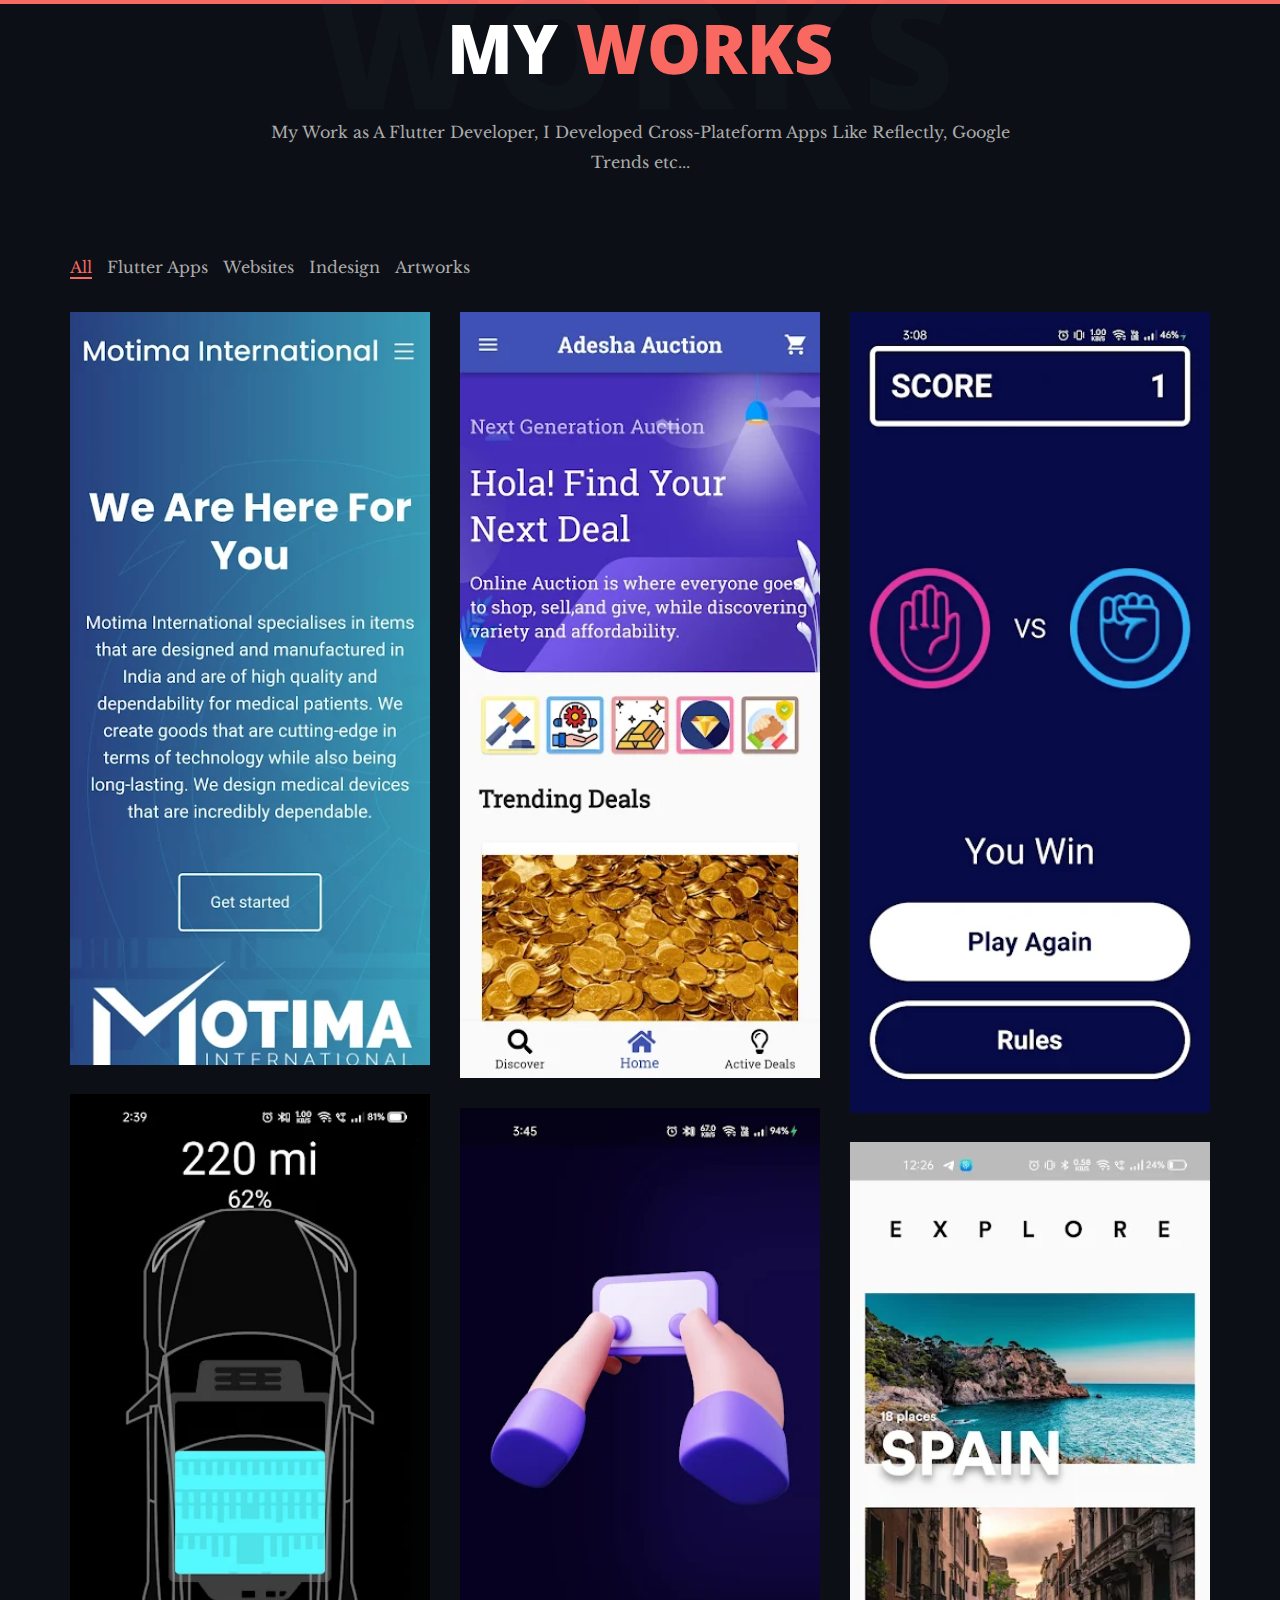
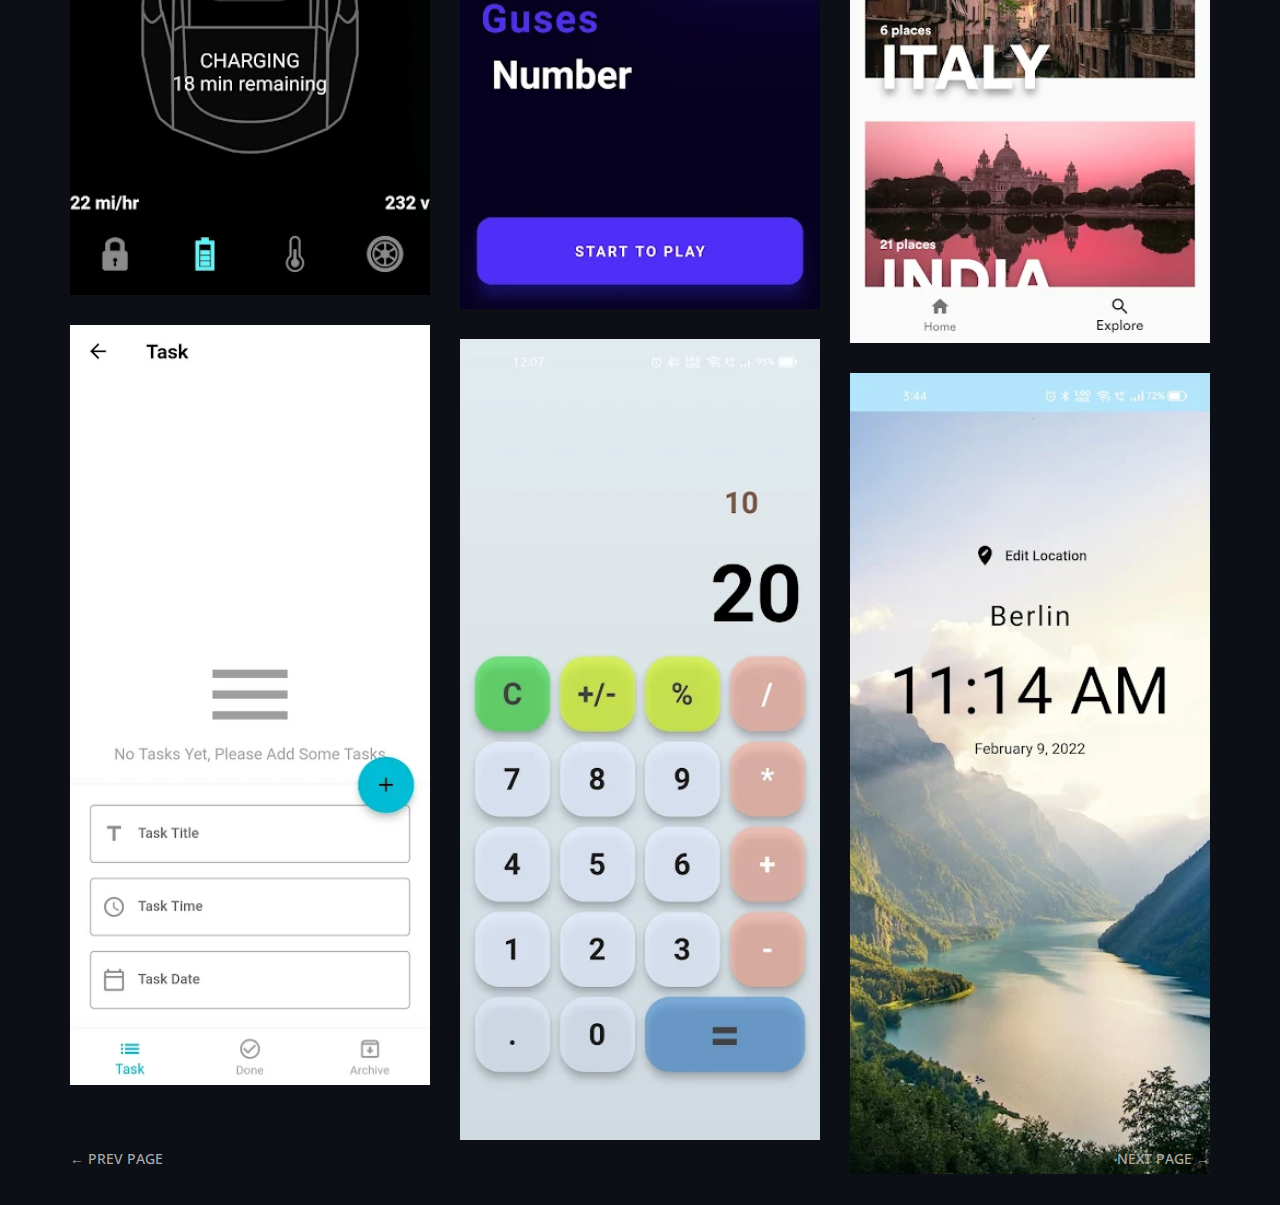
==== commit 46b23029: "Added Work Photos" ====
--- a/works.html
+++ b/works.html
@@ -93,51 +93,91 @@
             <div class="row isotope-gutter">
               <div class="col-xs-12 col-sm-6 col-md-4 Photoshop Illustrator">
                 <figure class="works-item">
-                  <img src="img/works/1.jpg" alt="" />
-                  <div class="overlay"></div>
-                  <figcaption class="works-inner">
-                    <h4>Project Name</h4>
-                    <p>Illustration, Digital Art</p>
+                  <img src="img/works/motima.jpg" alt="" />
+                  <div class="overlay"></div>
+                  <figcaption class="works-inner">
+                    <h4>Motima International</h4>
+                    <p>Oxygen Concentrator APP</p>
                   </figcaption>
                 </figure>
               </div>
               <div class="col-xs-12 col-sm-6 col-md-4 Illustrator">
                 <figure class="works-item">
-                  <img src="img/works/2.jpg" alt="" />
-                  <div class="overlay"></div>
-                  <figcaption class="works-inner">
-                    <h4>Project Name</h4>
-                    <p>Illustration, Digital Art</p>
+                  <img src="img/works/aa.jpg" alt="" />
+                  <div class="overlay"></div>
+                  <figcaption class="works-inner">
+                    <h4>Aadesha Auction</h4>
+                    <p>Bidding, Auction App</p>
                   </figcaption>
                 </figure>
               </div>
               <div class="col-xs-12 col-sm-6 col-md-4 Indesign Photoshop">
                 <figure class="works-item">
-                  <img src="img/works/3.jpg" alt="" />
-                  <div class="overlay"></div>
-                  <figcaption class="works-inner">
-                    <h4>Project Name</h4>
-                    <p>Illustration, Digital Art</p>
+                  <img src="img/works/g1.jpg" alt="" />
+                  <div class="overlay"></div>
+                  <figcaption class="works-inner">
+                    <h4>Rock,Paper,Scissor App</h4>
+                    <p>Rock,Paper,Scissor Game</p>
                   </figcaption>
                 </figure>
               </div>
               <div class="col-xs-12 col-sm-6 col-md-4 Artworks Illustrator">
                 <figure class="works-item">
-                  <img src="img/works/4.jpg" alt="" />
-                  <div class="overlay"></div>
-                  <figcaption class="works-inner">
-                    <h4>Project Name</h4>
-                    <p>Illustration, Digital Art</p>
-                  </figcaption>
-                </figure>
-              </div>
-              <div class="col-xs-12 col-sm-6 col-md-4 Photoshop">
-                <figure class="works-item">
-                  <img src="img/works/5.jpg" alt="" />
-                  <div class="overlay"></div>
-                  <figcaption class="works-inner">
-                    <h4>Project Name</h4>
-                    <p>Illustration, Digital Art</p>
+                  <img src="img/works/t.jpg" alt="" />
+                  <div class="overlay"></div>
+                  <figcaption class="works-inner">
+                    <h4>Webitesla</h4>
+                    <p>Tesla Clone App</p>
+                  </figcaption>
+                </figure>
+              </div>
+              <div class="col-xs-12 col-sm-6 col-md-4 Photoshop">
+                <figure class="works-item">
+                  <img src="img/works/gn.jpg" alt="" />
+                  <div class="overlay"></div>
+                  <figcaption class="works-inner">
+                    <h4>Webibuzz</h4>
+                    <p>Guess the Number Game</p>
+                  </figcaption>
+                </figure>
+              </div>
+              <div class="col-xs-12 col-sm-6 col-md-4 Photoshop">
+                <figure class="works-item">
+                  <img src="img/works/travel.jpg" alt="" />
+                  <div class="overlay"></div>
+                  <figcaption class="works-inner">
+                    <h4>WebiTravel</h4>
+                    <p>Travel App</p>
+                  </figcaption>
+                </figure>
+              </div>
+              <div class="col-xs-12 col-sm-6 col-md-4 Photoshop">
+                <figure class="works-item">
+                  <img src="img/works/todo.jpg" alt="" />
+                  <div class="overlay"></div>
+                  <figcaption class="works-inner">
+                    <h4>Toodler</h4>
+                    <p>Simple To-Do App</p>
+                  </figcaption>
+                </figure>
+              </div>
+              <div class="col-xs-12 col-sm-6 col-md-4 Photoshop">
+                <figure class="works-item">
+                  <img src="img/works/calc.jpg" alt="" />
+                  <div class="overlay"></div>
+                  <figcaption class="works-inner">
+                    <h4>WebiCalc</h4>
+                    <p>Simple UI Calculator</p>
+                  </figcaption>
+                </figure>
+              </div>
+              <div class="col-xs-12 col-sm-6 col-md-4 Photoshop">
+                <figure class="works-item">
+                  <img src="img/works/clock.jpg" alt="" />
+                  <div class="overlay"></div>
+                  <figcaption class="works-inner">
+                    <h4>World Clock</h4>
+                    <p>Showing World Times</p>
                   </figcaption>
                 </figure>
               </div>
